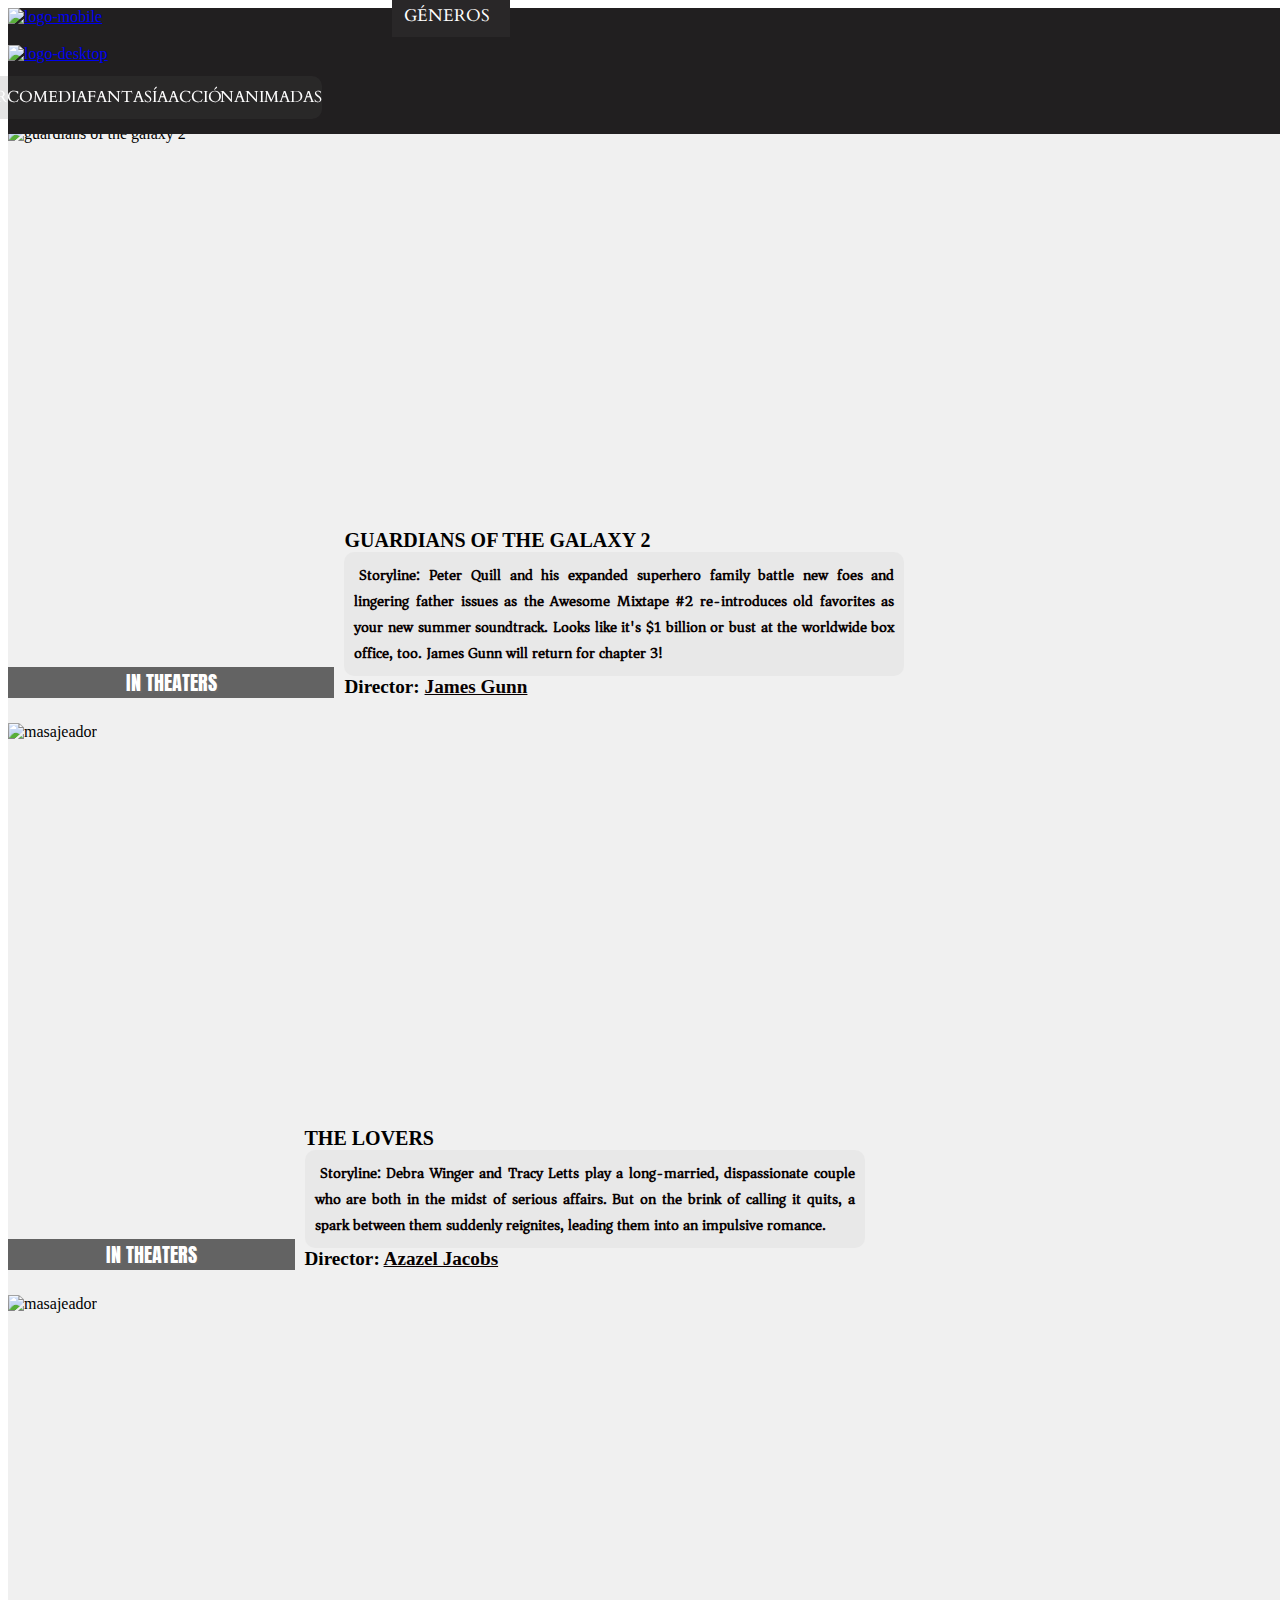
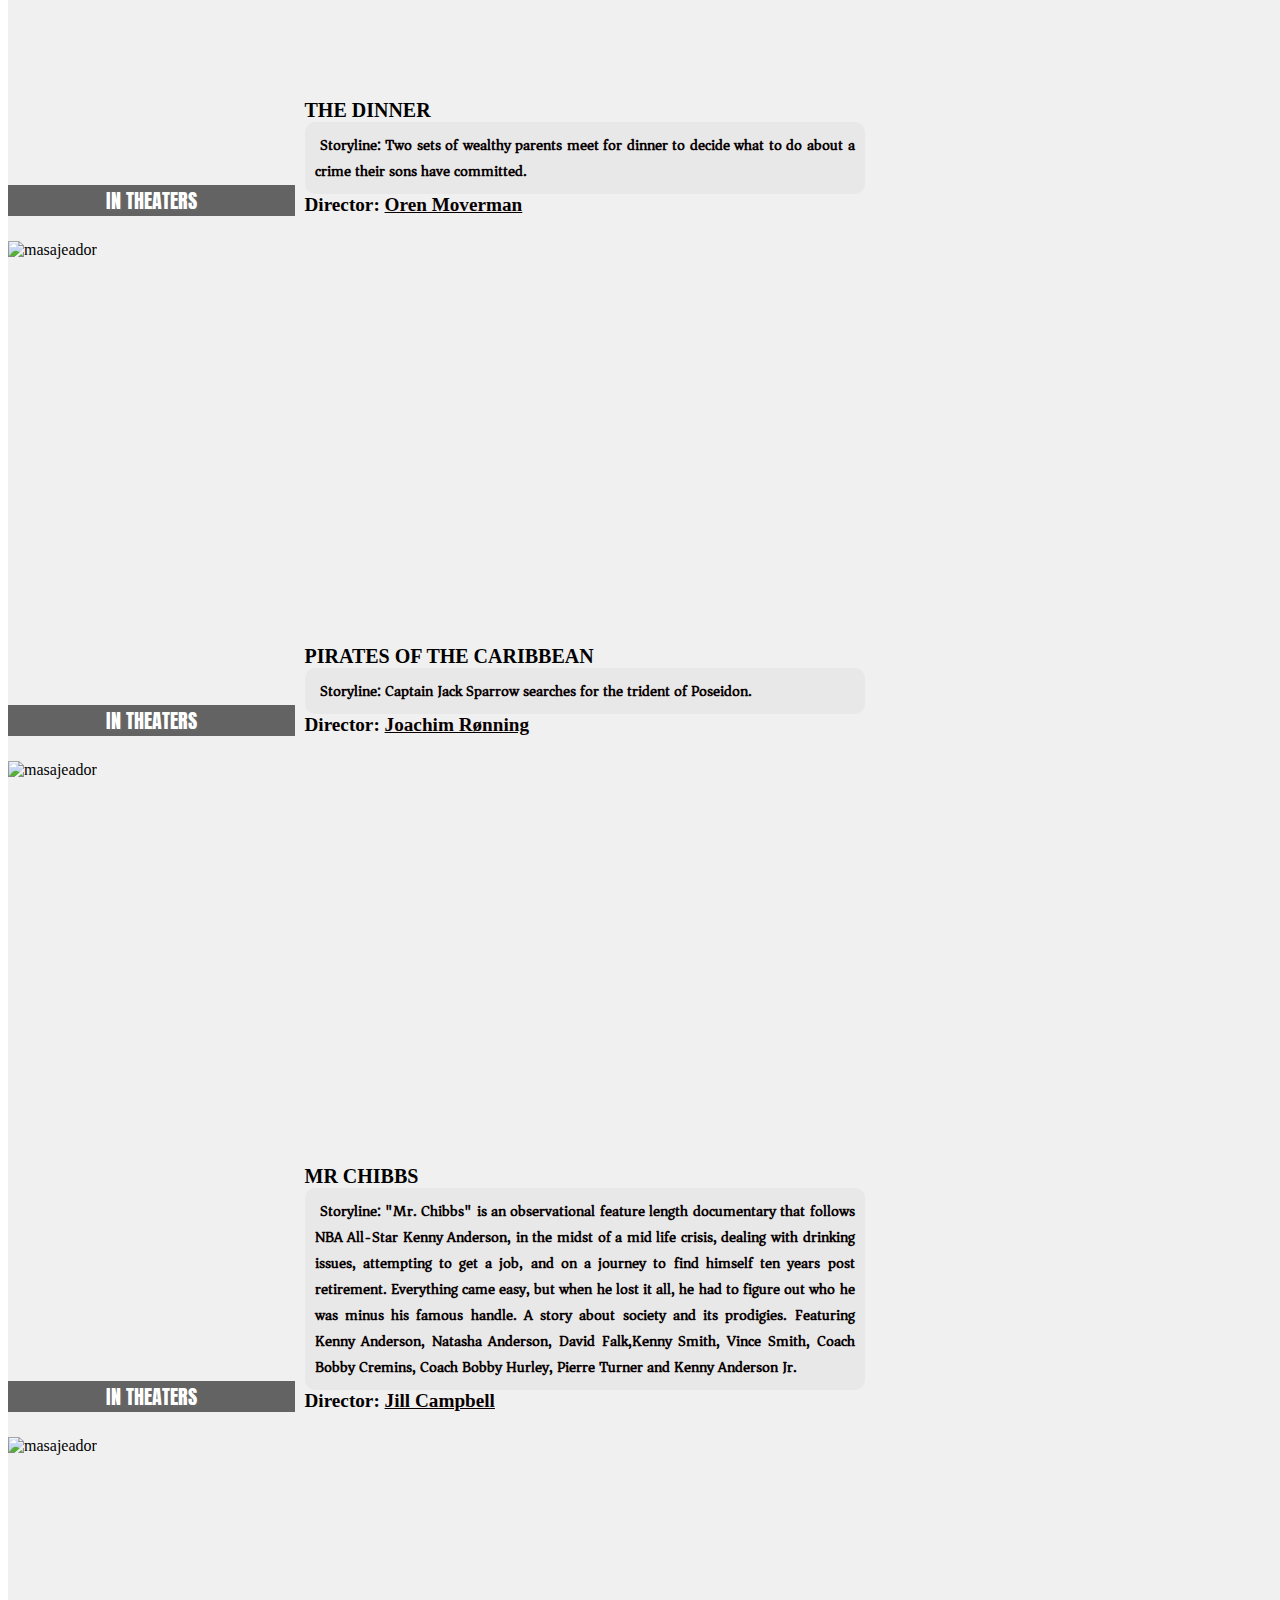
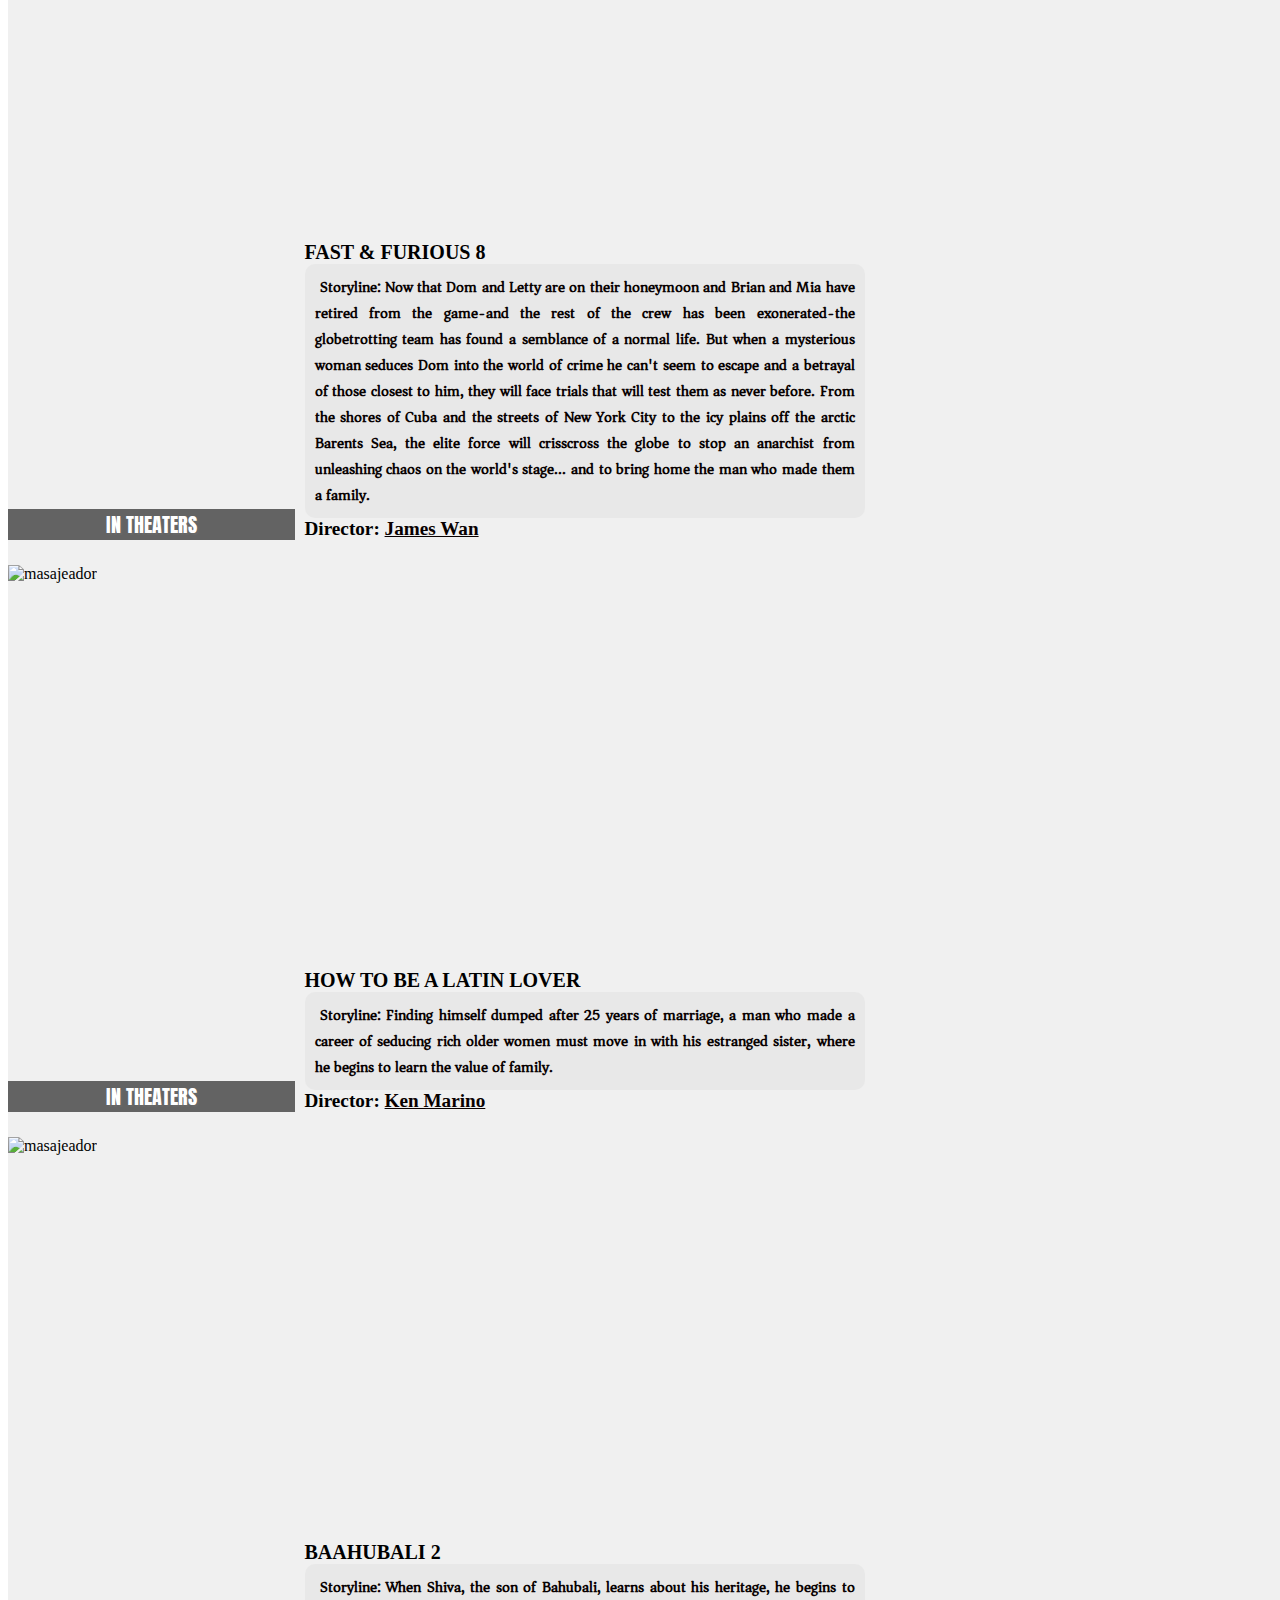
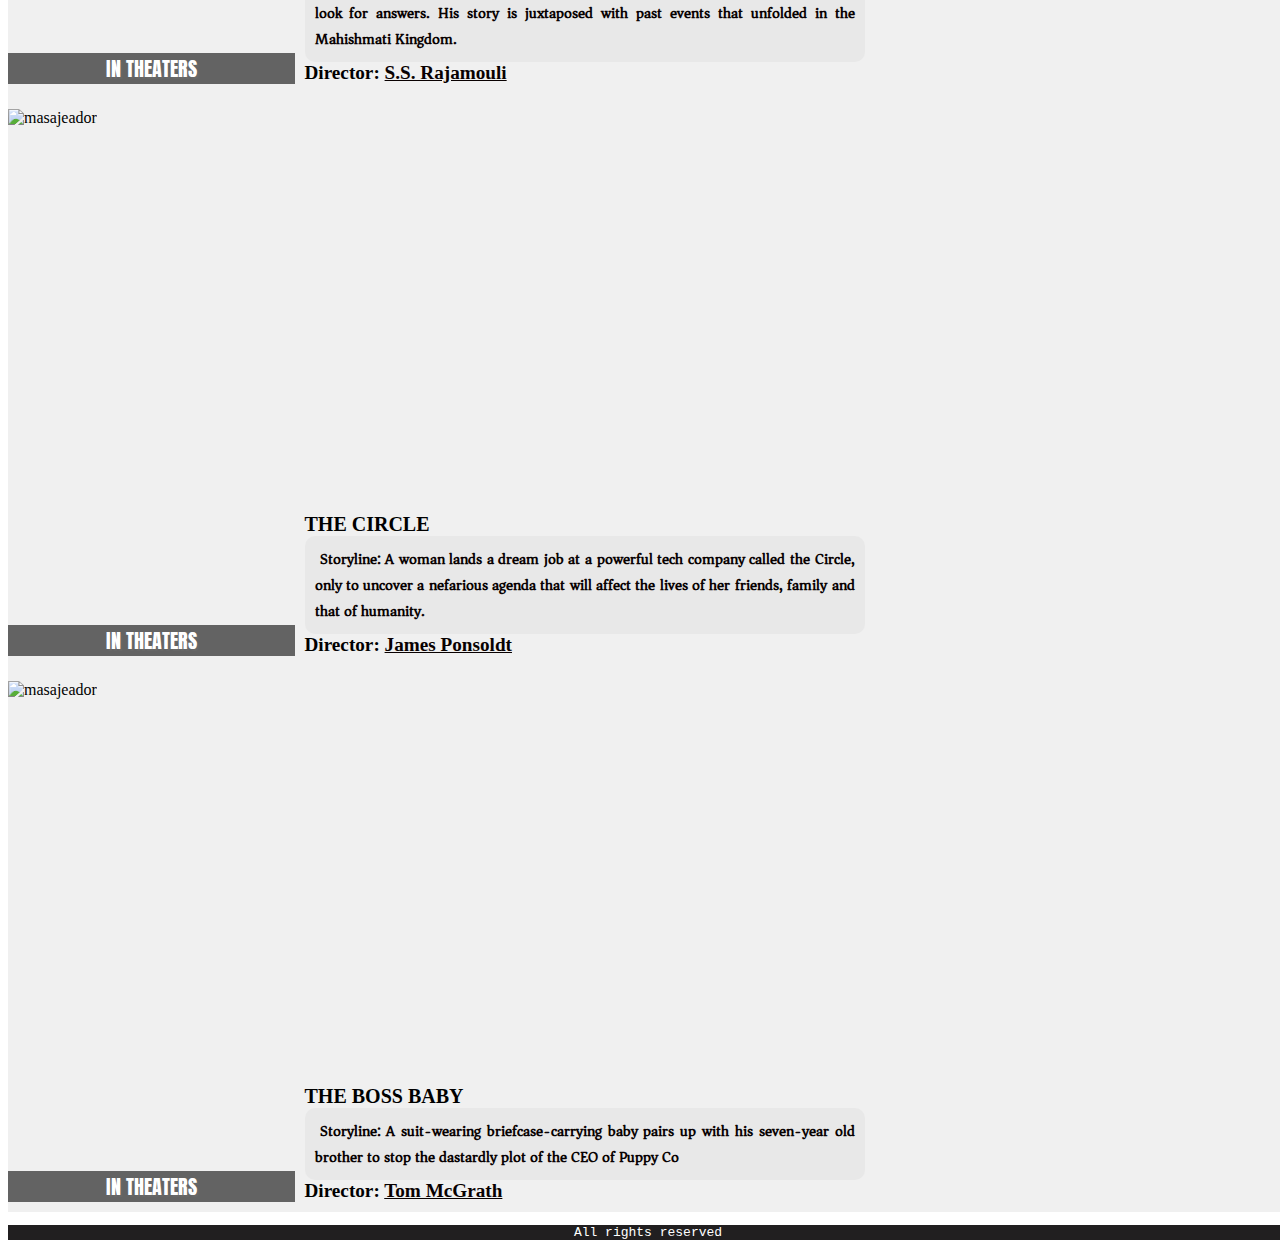
==== index.html @ 855fe330 "Console error fixed" ====
<!DOCTYPE html>
<html lang="en">
<head>
	<meta charset="UTF-8">
	<title>Premiere finder</title>
	<link rel="shortcut icon" href="images/tele.png">
	<meta name="viewport" content="width=device-width, user-scalable=no, initial-scale=1.0, maximum-scale=1.0, minimum-scale=1.0">
	<link rel="stylesheet" href="styles/main.css">
	<link rel="stylesheet" href="styles/bootstrap.css">
	
	<link href="https://fonts.googleapis.com/css?family=Lato" rel="stylesheet">
	<link href="https://fonts.googleapis.com/css?family=Anton" rel="stylesheet">
	<link href="https://fonts.googleapis.com/css?family=Faster+One|IM+Fell+DW+Pica+SC" rel="stylesheet">
	<link href="https://fonts.googleapis.com/css?family=Asar" rel="stylesheet">
	<link href="https://fonts.googleapis.com/css?family=Montserrat+Subrayada" rel="stylesheet">
	<link href="https://fonts.googleapis.com/css?family=Cardo" rel="stylesheet">
</head>
		<body>
		
			<div class="mobile-header">
				<header class="main-header col-xs-12">
					
						<div class="hidden-lg">
							<a href="index.html"><img class="logo-mobile" src="images/logo-mobile2.jpg"  alt="logo-mobile"></a>
						</div>
						<div class="container-fluid header-desktop">
							<div class="hidden-xs hidden-sm hidden-md">
								<div class="col-md-3 col-lg-3">
									<a href="index.html"><img class="logo-desktop" src="images/logo-mobile2.jpg"  alt="logo-desktop"></a>
								</div>
								<nav>
									<div class="hidden-xs menu">
										<div class="desktop-nav">
												<ul>
													<li class="terror" >
														<a href="terror.html">Terror</a>
													</li>
													<li>
														<a href="comedia.html">Comedia</a>
													</li>
													<li>
														<a href="fantasia.html">Fantasía</a>
													</li>
													<li>
														<a href="accion.html">Acción</a>
													</li>
													<li class="animadas">
														<a  href="animadas.html">Animadas</a>
													</li>	
												</ul>
											</div>
										</div>
									</nav>	
								</div>

								
						</div>
					</header>

						<div class="visible-xs visible-sm visible-md">
								<div class="row">
									<div class="col-xs-12 menu-mobile-desplegable">
										
											<ul class="nav">
												<li><a href="#">Géneros</a>
													<ul>
														<li><a href="terror.html">Terror</a></li>
														<li><a href="comedia.html">Comedia</a></li>
														<li><a href="fantasia.html">Fantasía</a></li>
														<li><a href="accion.html">Acción</a></li>
														<li><a href="animadas.html">Animadas</a></li>
													</ul>
										
										
									</div>
								</div>
							</div>
				</div>
						<!-- <div class="search">
								<form action="" method="">
										<label for="cupon">Buscar estrenos:</label>
										<input class=""  type="text" name="estrenos" placeholder="Buscar estrenos"><input class="" type="button" value="asd"> 
								</form>
						</div> -->
				




			

						
			
	





				

							
					
					<div class="wrapper">
									<div class="product-category-wrapper">
											<div class="container">
												<div class="row">
													<div class="product item col-xs-12">
						<div class="row equal">
							<div class="col-xs-5 col-sm-12 picture">
								<div class="picture-wrapper col-lg-6">
									<img class="img-responsive" src="images/guardians2.jpg" alt="guardians of the galaxy 2">
											<div class="price">
												<span class="now">In theaters</span>
											</div>
								</div>
							</div>
								<div class="col-xs-7 col-sm-12 description">
									<div class="desc-wrapper">
										<div class="hidden-xs">
											<iframe class="" width="560" height="400" src="https://www.youtube.com/embed/2cv2ueYnKjg" frameborder="0" allowfullscreen></iframe>
										</div>
										<h2>
											<a href="#" class="name">Guardians of the galaxy 2</a>
											<div class="buzz">
												<p>Storyline:
												Peter Quill and his expanded superhero family battle new foes and lingering father issues as the Awesome Mixtape #2 re-introduces old favorites as your new summer soundtrack. Looks like it's $1 billion or bust at the worldwide box office, too. James Gunn will return for chapter 3!</p>
											</div>
										</h2>
										
										<div class="info">
												<h2 class=""> Director: <a href="https://es.wikipedia.org/wiki/James_Gunn" target="_blank" class="director">James Gunn</a></h2>
										</div>
									</div>
								</div>
						</div> <!-- aca termina la primer pelicula -->
									
													</div>
												</div>
											</div>
						</div>
						
						<div id="" class="product-category-wrapper">
											<div class="container">
												<div class="row">
													<div class="product item col-xs-12">
						<div class="row equal">
							<div class="col-xs-5 col-sm-12 picture">
								<div class="picture-wrapper">
									<img class="product1" src="images/thelovers.jpg" alt="masajeador">
											<div class="price">
												<span class="now">In Theaters</span>
												
											</div>
								</div>
							</div>
								<div class="col-xs-7 col-sm-12 description">
									<div class="desc-wrapper">
									<div class="hidden-xs">
										<iframe width="560" height="400" src="https://www.youtube.com/embed/r1o-XSHgypE" frameborder="0" allowfullscreen></iframe>
									</div>
										<h2>
											<a href="#" class="name">The Lovers</a>
											<div class="buzz">
												<p>Storyline: Debra Winger and Tracy Letts play a long-married, dispassionate couple who are both in the midst of serious affairs. But on the brink of calling it quits, a spark between them suddenly reignites, leading them into an impulsive romance.</p>
											</div>
										</h2>
										<div class="info">
												
													<h2 class=""> Director: <a href="https://en.wikipedia.org/wiki/Azazel_Jacobs" target="_blank" class="director">Azazel Jacobs</a></h2>
											</div>
										</div>
									</div>
								</div>
						</div>
									
													</div>
												</div>
											</div>
						
						
						<div class="product-category-wrapper">
											<div class="container">
												<div class="row">
													<div class="product item col-xs-12">
						<div class="row equal">
							<div class="col-xs-5 col-sm-12 picture">
								<div class="picture-wrapper">
									<img class="product1" src="images/thedinner.jpg" alt="masajeador">
											<div class="price">
												<span class="now">in theaters</span>
																
											</div>
								</div>
							</div>
								<div class="col-xs-7 col-sm-12 description">
									<div class="desc-wrapper">
									<div class="hidden-xs">
										<iframe width="560" height="400" src="https://www.youtube.com/embed/4aUPksk2fjg" frameborder="0" allowfullscreen></iframe>
									</div>
										<h2>
											<a href="#" class="name">The Dinner</a>
											<div class="buzz">
												<p>Storyline: Two sets of wealthy parents meet for dinner to decide what to do about a crime their sons have committed.</p>
											</div>
										</h2>
										<div class="info">
												
													<h2 class=""> Director: <a href="https://es.wikipedia.org/wiki/Oren_Moverman" target="_blank" class="director"> Oren Moverman</a></h2>
											</div>
										</div>
								</div>
						</div>
									
													</div>
												</div>
											</div>
						</div>
											
						<div class="product-category-wrapper">
											<div class="container">
												<div class="row">
													<div class="product item col-xs-12">
						<div class="row equal">
							<div class="col-xs-5 col-sm-12 picture">
								<div class="picture-wrapper">
									<img class="product1" src="images/piratas.jpg" alt="masajeador">
											<div class="price">
												<span class="now">in theaters</span>
												
											</div>
								</div>
							</div>
								<div class="col-xs-7 col-sm-12 description">
									<div class="desc-wrapper">
									<div class="hidden-xs">
										<iframe width="560" height="400" src="https://www.youtube.com/embed/KrGyD4kHTSE" frameborder="0" allowfullscreen></iframe>
									</div>
										<h2>
											<a href="#" class="name">Pirates of the Caribbean</a>
											<div class="buzz">
												<p>Storyline: Captain Jack Sparrow searches for the trident of Poseidon.</p>
											</div>
										</h2>
										<div class="info">
												
													<h2 class=""> Director: <a href="https://es.wikipedia.org/wiki/Joachim_Rønning" target="_blank" class="director">Joachim Rønning</a></h2>
											</div>
										</div>
									</div>
								</div>
						</div>
									
													</div>
												</div>
											</div>
						
											
						<div class="product-category-wrapper">
											<div class="container">
												<div class="row">
													<div class="product item col-xs-12">
						<div class="row equal">
							<div class="col-xs-5 col-sm-12 picture">
								<div class="picture-wrapper">
									<img class="product1" src="images/mrchibbs.jpg" alt="masajeador">
											<div class="price">
												<span class="now">in theaters</span>
												
											</div>
								</div>
							</div>
								<div class="col-xs-7 col-sm-12 description">
									<div class="desc-wrapper">
									<div class="hidden-xs">
										<iframe width="560" height="400" src="https://www.youtube.com/embed/r912r9rCdT8" frameborder="0" allowfullscreen></iframe>
									</div>
										<h2>
											<a href="#" class="name">Mr Chibbs</a>
											<div class="buzz">
												<p>Storyline: "Mr. Chibbs" is an observational feature length documentary that follows NBA All-Star Kenny Anderson, in the midst of a mid life crisis, dealing with drinking issues, attempting to get a job, and on a journey to find himself ten years post retirement. Everything came easy, but when he lost it all, he had to figure out who he was minus his famous handle. A story about society and its prodigies. Featuring Kenny Anderson, Natasha Anderson, David Falk,Kenny Smith, Vince Smith, Coach Bobby Cremins, Coach Bobby Hurley, Pierre Turner and Kenny Anderson Jr.</p>
											</div>
										</h2>
										<div class="info">
												
													<h2 class=""> Director: <a href="https://es.wikipedia.org/wiki/Jill_Campbell" target="_blank" class="director">Jill Campbell</a></h2>
											</div>
										</div>
								</div>
						</div>
									
													</div>
												</div>
											</div>
						</div>
											
						<div class="product-category-wrapper">
											<div class="container">
												<div class="row">
													<div class="product item col-xs-12">
						<div class="row equal">
							<div class="col-xs-5 col-sm-12 picture">
								<div class="picture-wrapper">
									<img class="product1" src="images/fastfurious.jpg" alt="masajeador">
											<div class="price">
												<span class="now">in theaters</span>
												
											</div>
								</div>
							</div>
								<div class="col-xs-7 col-sm-12 description">
									<div class="desc-wrapper">
									<div class="hidden-xs">
										<iframe width="560" height="400" src="https://www.youtube.com/embed/5XBmsl7wbIQ" frameborder="0" allowfullscreen></iframe>
									</div>
										<h2>
											<a href="#" class="name">Fast & Furious 8</a>
											<div class="buzz">
												<p>Storyline: Now that Dom and Letty are on their honeymoon and Brian and Mia have retired from the game-and the rest of the crew has been exonerated-the globetrotting team has found a semblance of a normal life. But when a mysterious woman seduces Dom into the world of crime he can't seem to escape and a betrayal of those closest to him, they will face trials that will test them as never before. From the shores of Cuba and the streets of New York City to the icy plains off the arctic Barents Sea, the elite force will crisscross the globe to stop an anarchist from unleashing chaos on the world's stage... and to bring home the man who made them a family.</p>
											</div>
										</h2>
										<div class="info">
												
													<h2 class=""> Director: <a href="https://es.wikipedia.org/wiki/James_Wan" target="_blank" class="director">James Wan</a></h2>
											</div>
										</div>
								</div>
						</div>
									
													</div>
												</div>
											</div>
						</div>
											
						<div class="product-category-wrapper">
											<div class="container">
												<div class="row">
													<div class="product item col-xs-12">
						<div class="row equal">
							<div class="col-xs-5 col-sm-12 picture">
								<div class="picture-wrapper">
									<img class="product1" src="images/latinlover.jpg" alt="masajeador">
											<div class="price">
												<span class="now">in theaters</span>
												
											</div>
								</div>
							</div>
								<div class="col-xs-7 col-sm-12 description">
									<div class="desc-wrapper">
									<div class="hidden-xs">
										<iframe width="560" height="400" src="https://www.youtube.com/embed/Tir_yK1kROg" frameborder="0" allowfullscreen></iframe>
									</div>
										<h2>
											<a href="#" class="name">How to be a Latin Lover</a>
											<div class="buzz">
												<p>Storyline: Finding himself dumped after 25 years of marriage, a man who made a career of seducing rich older women must move in with his estranged sister, where he begins to learn the value of family.</p>
											</div>
										</h2>
										<div class="info">
												
													<h2 class=""> Director: <a href="https://es.wikipedia.org/wiki/Ken_Marino" target="_blank" class="director">Ken Marino</a></h2>
											</div>
										</div>
								</div>
						</div>
									
													</div>
												</div>
											</div>
						</div>
											
						<div class="product-category-wrapper">
											<div class="container">
												<div class="row">
													<div class="product item col-xs-12">
						<div class="row equal">
							<div class="col-xs-5 col-sm-12 picture">
								<div class="picture-wrapper">
									<img class="product1" src="images/Baahubali2.jpg" alt="masajeador">
											<div class="price">
												<span class="now">in theaters</span>
												
											</div>
								</div>
							</div>
								<div class="col-xs-7 col-sm-12 description">
									<div class="desc-wrapper">
									<div class="hidden-xs">
										<iframe width="560" height="400" src="https://www.youtube.com/embed/94BzBOpv42g" frameborder="0" allowfullscreen></iframe>
									</div>
										<h2>
											<a href="#" class="name">Baahubali 2</a>
											<div class="buzz">
												<p> Storyline: When Shiva, the son of Bahubali, learns about his heritage, he begins to look for answers. His story is juxtaposed with past events that unfolded in the Mahishmati Kingdom.</p>
											</div>
										</h2>
										<div class="info">
												
													<h2 class=""> Director: <a href="https://es.wikipedia.org/wiki/S.S._Rajamouli" target="_blank" class="director">S.S. Rajamouli</a></h2>
											</div>
										</div>
								</div>
						</div>
									
													</div>
												</div>
											</div>
						</div>
											
						<div id="thecircle" class="product-category-wrapper">
											<div class="container">
												<div class="row">
													<div class="product item col-xs-12">
						<div class="row equal">
							<div class="col-xs-5 col-sm-12 picture">
								<div class="picture-wrapper">
									<img class="product1" src="images/circle.jpg" alt="masajeador">
											<div class="price">
												<span class="now">in theaters</span>
												
											</div>
								</div>
							</div>
								<div class="col-xs-7 col-sm-12 description">
									<div class="desc-wrapper">
									<div class="hidden-xs">
										<iframe width="560" height="400" src="https://www.youtube.com/embed/QCOXARv6J9k" frameborder="0" allowfullscreen></iframe>
									</div>
										<h2>
											<a href="#" class="name">The Circle</a>
											<div class="buzz">
												<p>Storyline: A woman lands a dream job at a powerful tech company called the Circle, only to uncover a nefarious agenda that will affect the lives of her friends, family and that of humanity.</p>
											</div>
										</h2>
										<div class="info">
												
													<h2 class=""> Director: <a href="https://es.wikipedia.org/wiki/James_Ponsoldt" target="_blank" class="director">James Ponsoldt</a></h2>
											</div>
										</div>
								</div>
						</div>
									
													</div>
												</div>
											</div>
						</div>
											
						<div class="product-category-wrapper">
											<div class="container">
												<div class="row">
													<div class="product item col-xs-12">
						<div class="row equal">
							<div class="col-xs-5 col-sm-12 picture">
								<div class="picture-wrapper">
									<img class="product1" src="images/bornleader.jpg" alt="masajeador">
											<div class="price">
												<span class="now">in theaters</span>
												
											</div>
								</div>
							</div>
								<div class="col-xs-7 col-sm-12 description">
									<div class="desc-wrapper">
									<div class="hidden-xs">
										<iframe width="560" height="400" src="https://www.youtube.com/embed/k397HRbTtWI" frameborder="0" allowfullscreen></iframe>
									</div>
										<h2>
											<a href="#" class="name">The Boss Baby</a>
											<div class="buzz">
												<p> Storyline: A suit-wearing briefcase-carrying baby pairs up with his seven-year old brother to stop the dastardly plot of the CEO of Puppy Co</p>
											</div>
										</h2>
										<div class="info">
												
													<h2 class=""> Director: <a href="https://es.wikipedia.org/wiki/Tom_McGrath" target="_blank" class="director">Tom McGrath</a></h2>
											</div>
										</div>
								</div>
						</div>
									
													</div>
												</div>
											</div>
					</div>
					</div>
					<footer class="col-sm-12 col-xs-12 col-md-12 col-lg-12">
							
								<div class="container-fluid text-center">
									<p>All rights reserved</p>
								</div>
							
					</footer>			


			
			
		</body>
</html>
---- styles/main.css ----
body{
	width: 100%;
	position: relative;
}

.mobile-header{
	background-color: #FFFFFF;
	  position: fixed;
    width: 100%;
    z-index: 10;
    height: 20%;
}


.search input[type="text"]{
	border-radius: 5px 0px 0px 5px;
	border: 1px solid #DDDDDD;
	padding: 5px;
	width: 86%;
	
}

.search label{
	display: none;
}

.search input[type="button"]{
	width: 35px;
	height: 32px;
	text-indent: 99999999px;
	overflow: hidden;
	background: #0D7EB8;
	background-position: center -58px;
	background-image: url([data-uri]);	background-repeat: no-repeat;
	border:0px;
	border-radius: 0px 5px 5px 0px;
}


header{
	padding-left: 33px;
	background: #211f20;
	padding-bottom: 12px;

}

footer h3{
	margin: 0;

}

footer{
	width: 100%;
	background-color: #211f20;
	text-align: center;
	color: #fff;
	font-family: monospace;

}
.wrapper{
	padding-top:34%;
}
.product-category-wrapper{
	display: block;
	
}
.logo-mobile{
	width: 50%;
}



.picture .picture-wrapper{
	position: relative;
	width: 100%;
	height: 100%;
	padding: 0;
}
.price{
	position: absolute;
	width: 100%;
	bottom: 0;
	text-align:center;
	background: rgba(33, 33, 33, 0.68);
	color: #fff;
	font-size: 20px;
	font-family: 'Anton', sans-serif;
	text-transform: uppercase;
	text-shadow: 2px 2px #676767;
	}


.equal .picture{
	width: 50%;
	padding: 0px;
}
.picture-wrapper img{
	width: 100%;
	height: 100%;
}

.equal{
	display: flex;
	flex-direction: row;
	margin: 0px;
	padding: 0px;
	margin-top: 15px;
	padding-top: 0px;
}

.description{
	color: black;
	width: 50%;
	font-size: 0.8em;
	background: #fff;	
	
}

.equal .description{
	padding-left: 10px;
}


.buzz{
	height: 150px;
	overflow: scroll;
}
a.name{
	text-decoration: none;
	font-family: 'IM Fell DW Pica SC', serif;
	border: 0px;
	font-size: 20px;
	text-transform: uppercase;
	color: black;
}

.buzz p {
	font-size: 15px;
	color: #665E5E;
	margin: 0px;
	font-family: 'Lato', sans-serif;
	background: rgba(210, 210, 210, 0.28);
	
}

h2{
	border: 0px;
	margin: auto;
}





h3{
	text-align: center;
	background-color: 
}


ul{
	position: relative;
    width: 100%;
    right: 0px;
    top: -14px;
    padding: 0;
    margin: 0;
}


			.nav li{
				list-style: none;
			}
			
			.nav li a {
				background-color:#292728;
				color:#fff;
				text-decoration:none;
				padding:10px 12px;
				display:block;
				
			    font-size: 17px;
			    box-sizing: border-box;
			    font-family: 'Cardo', serif;
			    text-transform: uppercase;
			    text-align: center;
			    padding-right: 20px;
			}
			
			.nav li a:hover{
				background-color:#434343;
			}
			
			.nav li ul {
				display:none;
				position:absolute;
				min-width:140px;
			}
			
			.nav li:hover > ul {
				display:block;
				top: initial;

			}
			
			.nav li ul li a {
				position:relative;
				text-align: center;
				border-bottom: 1px solid #949494; 
				background-color: rgba(33, 31, 32, 0.93);
			}
			
			

@media screen and (min-width: 1200px) {
	
	.main-header{
		padding: 0;
		height: 40%;
	}
	


	.mobile-header{
	background-color: #211f20;
	   position: fixed;
	   display: flex;
	   height: 14%;
}

	.product-category-wrapper{
	padding-bottom: 10px;	
}

	.logo-desktop{
		width: 40%;
		margin:0px!important;
		padding-top: 5%;

	}
	
	.search input[type="text"]{
	border-radius: 5px 0px 0px 5px;
	border: 1px solid #DDDDDD;
	padding: 5px;
	width: 30%;
	left:15px;
	
}

	.search input[type="button"]{
		background-color: rgba(116, 140, 127, 0.83);
		color: #090202;
	}

	.buzz{
		overflow:visible;
		width: 560px;
		height: 30%;
	}

	.equal .description{
		display: flex;
		background-color: #f0f0f0;
		width:55%;
		
	}

	.desc-wrapper h2{
		margin: 0;
	}
	.wrapper{
		padding-top: 8%;
		margin-left: 0px;
		background-color: #f0f0f0;
	}
	.search{
		position: relative;
		top: -30px;
		left: 100px;
		width: 85%;
		margin: auto;
	}

	.buzz p {
	font-size: 15px;
	color: #090202;
	margin: 0px;
	font-family: 'Asar', serif;
	background: #e8e8e8;
	border-radius:10px;
	text-align: justify;
	text-indent: 5px;
	padding: 10px;
	
	
}

h2 .director{
	color: #090101;
	bottom: 0px;
}

.menu{
	background-color: #211f20;
}

ul{
	display: flex;
	width: 100%;


}

.row{
	width: 100%;
	display: flex;
}

.menu ul li{
    position: relative;
    font-family: 'Cardo', serif;
    font-size: 16px;
    text-align: center;
    flex-grow: 1;
    background-color: rgba(84, 84, 84, 0.16);
    list-style: none;
    text-transform: uppercase;
}

.desktop-nav{
	display: flex;
	top: 15px;
	right: 70px ;
    position: relative;
    padding-top: 3%;

    

}



.menu ul li:hover{
    text-decoration: none;
    line-height: 39px;
    background: #D2D2D2;
    
}


.menu ul li a {
    height: 43px;
    line-height: 43px;
    color: #fff;
    display: block;
    text-decoration: none;
    
	
}

.desktop-nav ul{
	display: flex;
	width: 80%;
	padding: 0;
	margin: 0;

}

.menu ul li a:hover {
  color: #000000;
 
}


a.active{
	background-color: #A3A3A3;
	
	color: #000000;
}

.menu ul li.terror{
 border-top-left-radius: 10px;
 border-bottom-left-radius: 10px;
}

.menu ul li.animadas{

 border-top-right-radius: 10px;
 border-bottom-right-radius: 10px;
}

}

@media screen and (min-width: 1400px)

{
	.mobile-header{
		height: 13%;
	}

	.wrapper{
		padding-top: 100px;
	}

	.desktop-nav{
		padding-top: 2%;
	}
}

@media screen and (min-width: 1600px){
	
	.logo-desktop{
			position:relative;
			top: -5px; 
	}	

	.mobile-header{
		height: 15%;
	}

	.wrapper{
		padding-top: 7%;
	}

	.desktop-nav{
		padding-top: 2.5%;
	}
	
}

@media screen and (min-width: 1940px){
			.mobile-header{
				height: 17%;
			}
}


@media screen and (min-width: 2200px){
	.mobile-header{
		height: 20%;
	}
}
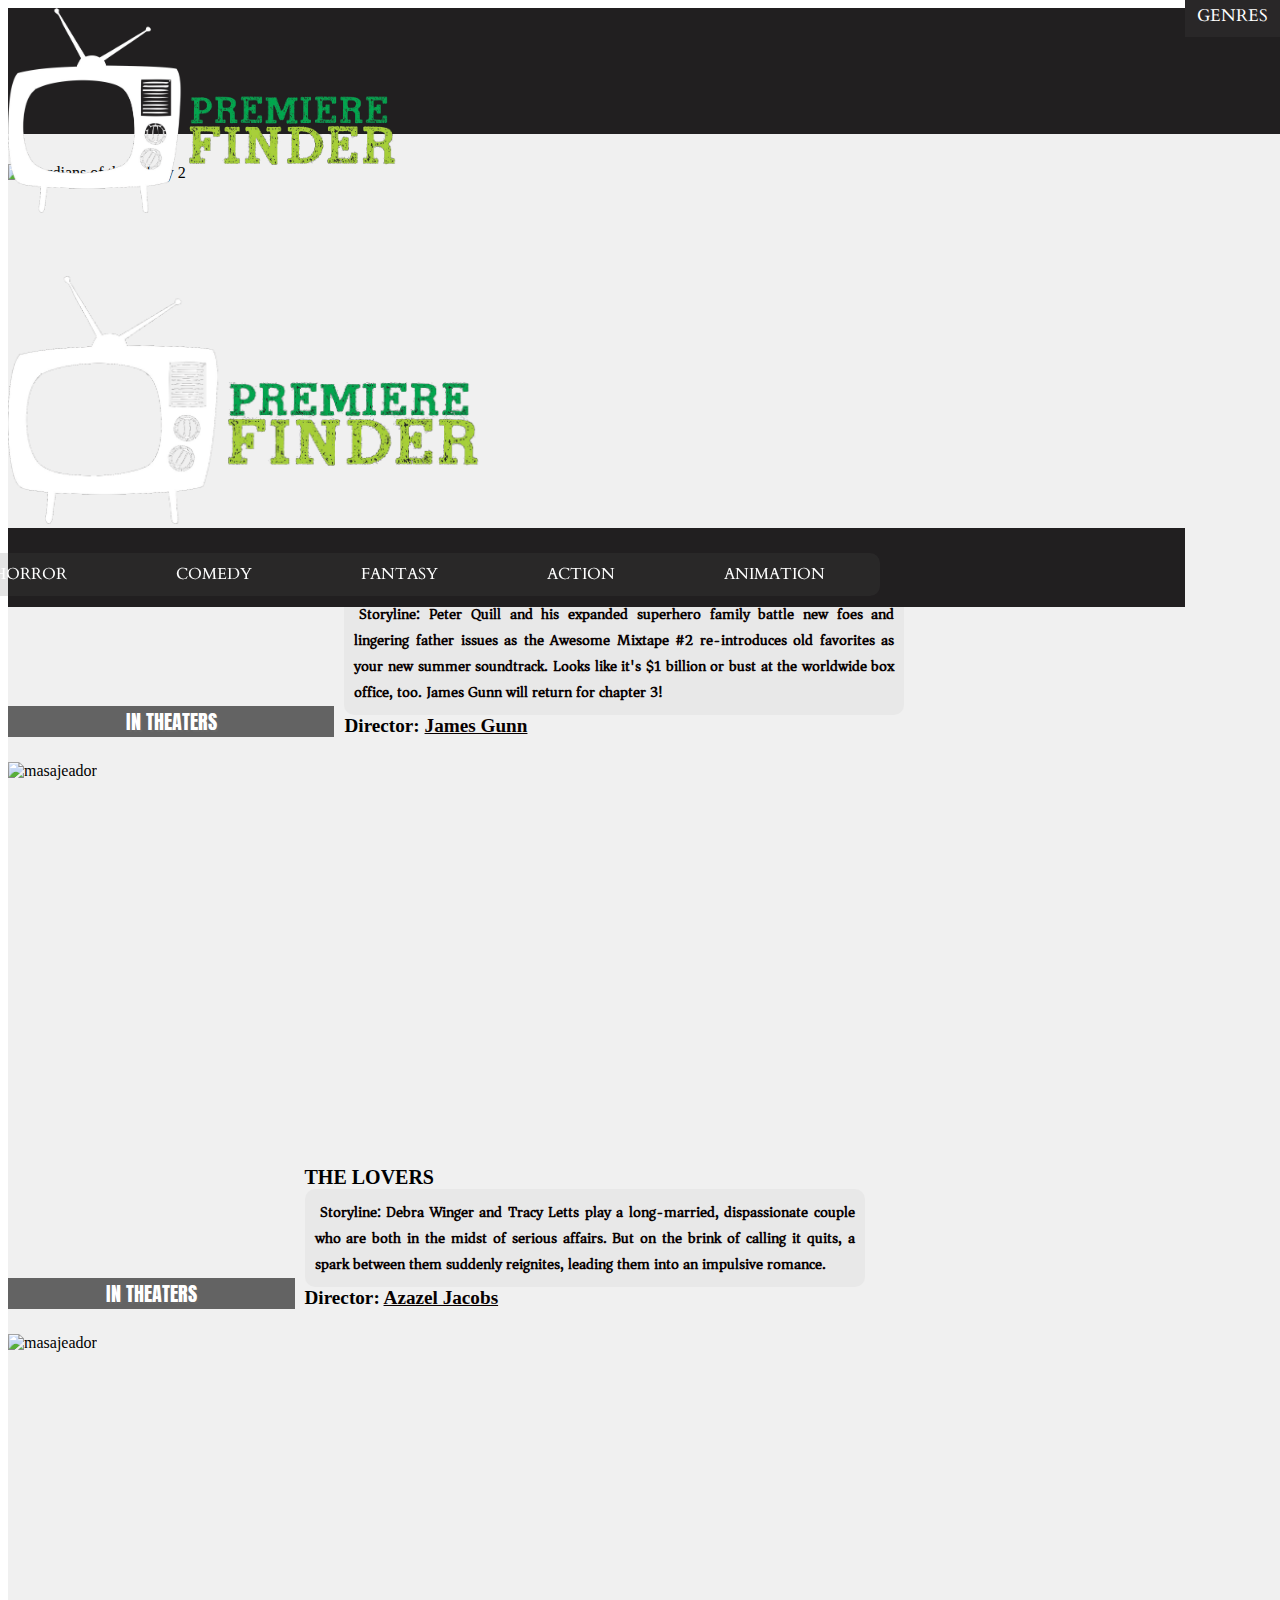
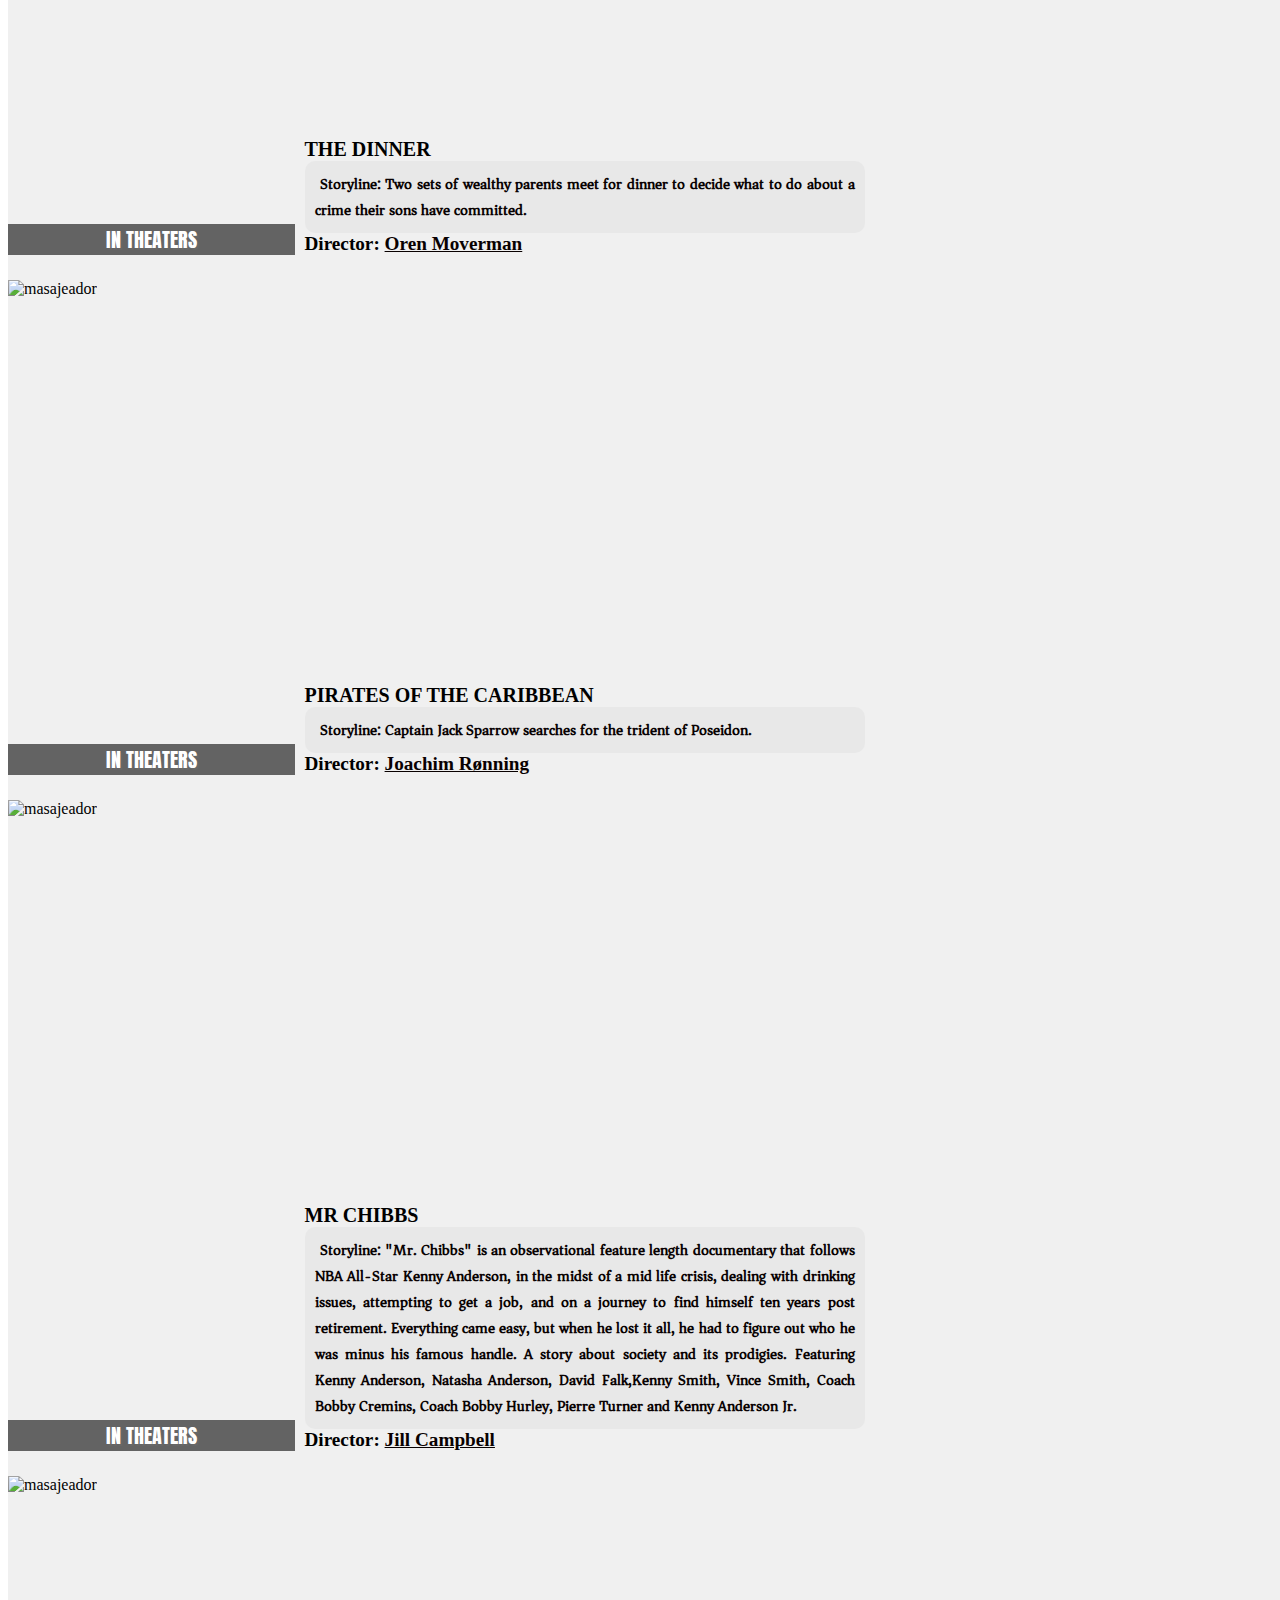
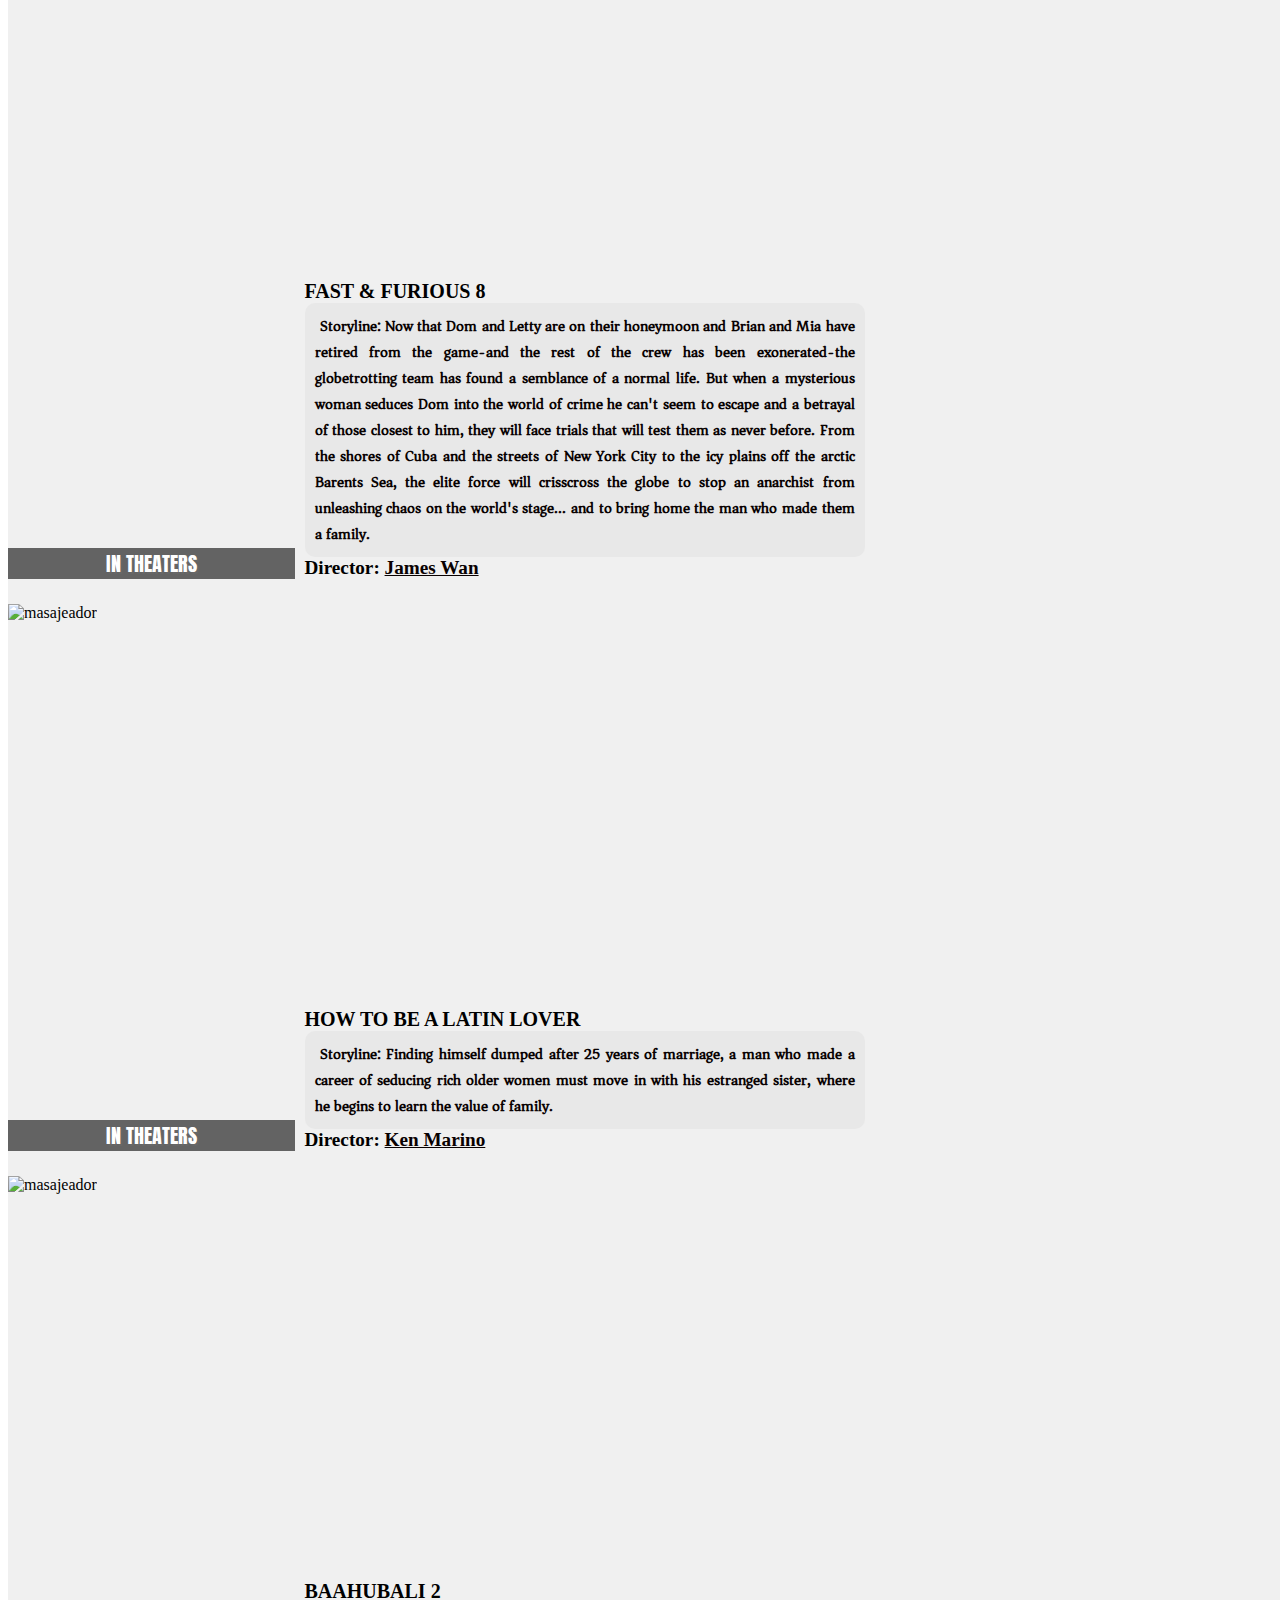
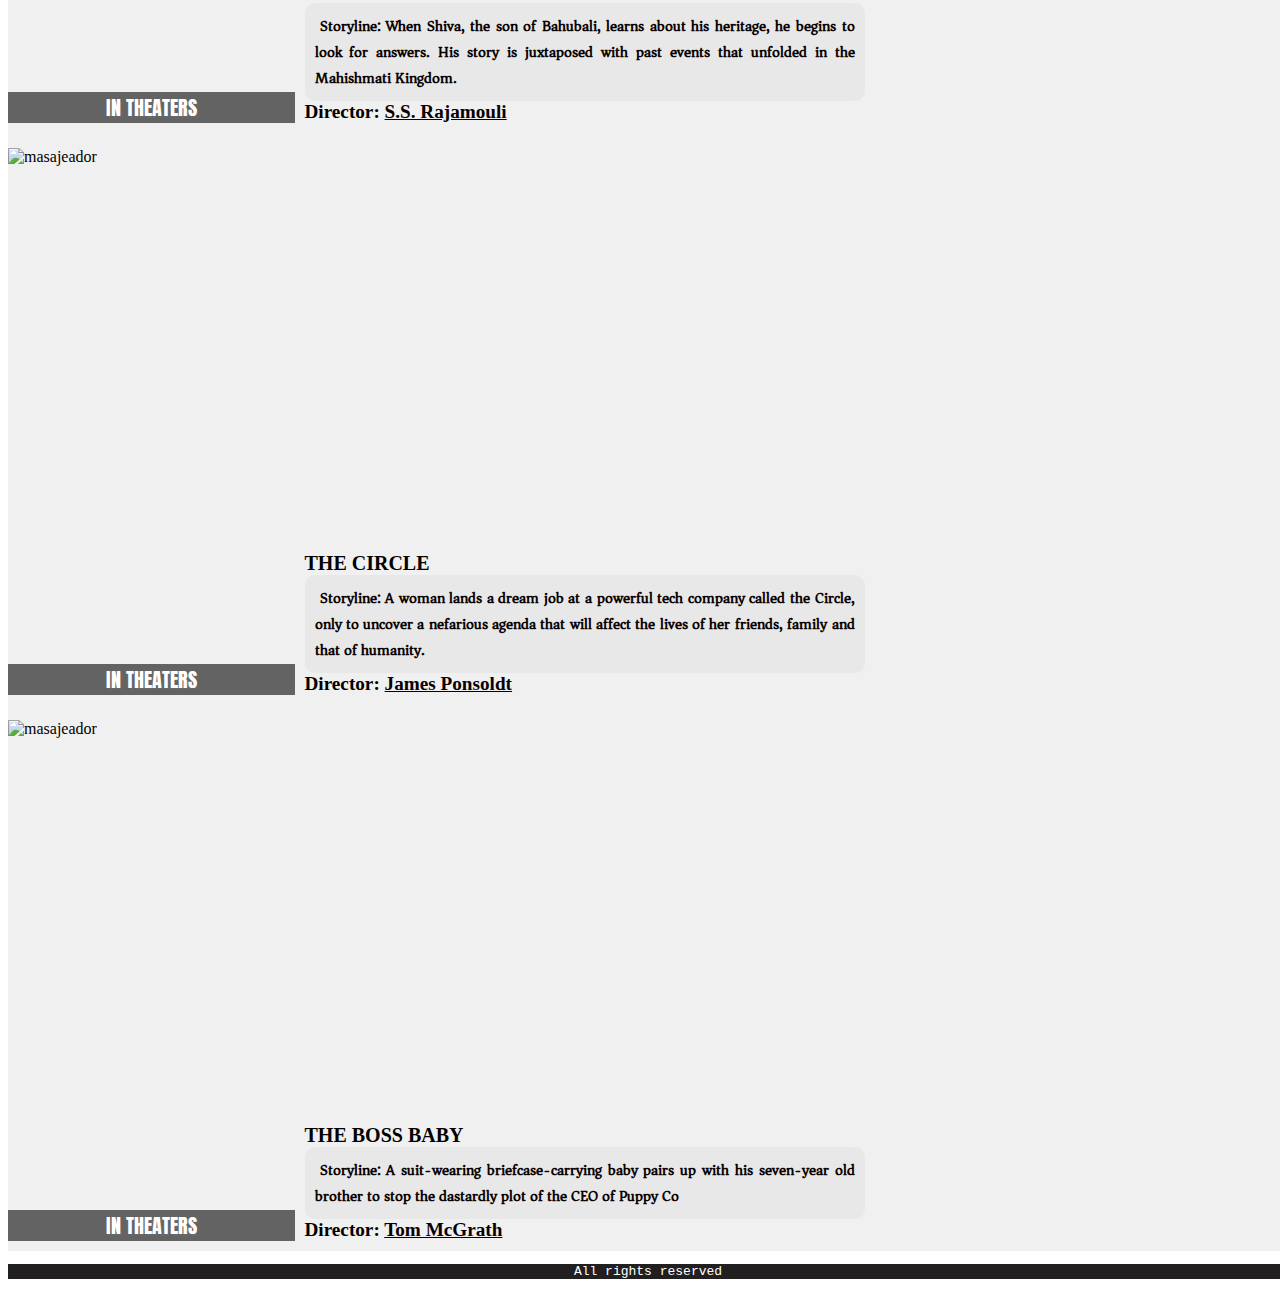
==== commit 3a8ee5ac: "fix logo, fix favicon" ====
--- a/index.html
+++ b/index.html
@@ -3,11 +3,10 @@
 <head>
 	<meta charset="UTF-8">
 	<title>Premiere finder</title>
-	<link rel="shortcut icon" href="images/tele.png">
+	<link rel="shortcut icon" href="images/tele2.png">
 	<meta name="viewport" content="width=device-width, user-scalable=no, initial-scale=1.0, maximum-scale=1.0, minimum-scale=1.0">
 	<link rel="stylesheet" href="styles/main.css">
 	<link rel="stylesheet" href="styles/bootstrap.css">
-	
 	<link href="https://fonts.googleapis.com/css?family=Lato" rel="stylesheet">
 	<link href="https://fonts.googleapis.com/css?family=Anton" rel="stylesheet">
 	<link href="https://fonts.googleapis.com/css?family=Faster+One|IM+Fell+DW+Pica+SC" rel="stylesheet">
@@ -15,485 +14,425 @@
 	<link href="https://fonts.googleapis.com/css?family=Montserrat+Subrayada" rel="stylesheet">
 	<link href="https://fonts.googleapis.com/css?family=Cardo" rel="stylesheet">
 </head>
-		<body>
-		
-			<div class="mobile-header">
-				<header class="main-header col-xs-12">
-					
-						<div class="hidden-lg">
-							<a href="index.html"><img class="logo-mobile" src="images/logo-mobile2.jpg"  alt="logo-mobile"></a>
-						</div>
-						<div class="container-fluid header-desktop">
-							<div class="hidden-xs hidden-sm hidden-md">
-								<div class="col-md-3 col-lg-3">
-									<a href="index.html"><img class="logo-desktop" src="images/logo-mobile2.jpg"  alt="logo-desktop"></a>
-								</div>
-								<nav>
-									<div class="hidden-xs menu">
-										<div class="desktop-nav">
-												<ul>
-													<li class="terror" >
-														<a href="terror.html">Terror</a>
-													</li>
-													<li>
-														<a href="comedia.html">Comedia</a>
-													</li>
-													<li>
-														<a href="fantasia.html">Fantasía</a>
-													</li>
-													<li>
-														<a href="accion.html">Acción</a>
-													</li>
-													<li class="animadas">
-														<a  href="animadas.html">Animadas</a>
-													</li>	
-												</ul>
-											</div>
-										</div>
-									</nav>	
-								</div>
-
-								
-						</div>
-					</header>
-
-						<div class="visible-xs visible-sm visible-md">
-								<div class="row">
-									<div class="col-xs-12 menu-mobile-desplegable">
-										
-											<ul class="nav">
-												<li><a href="#">Géneros</a>
-													<ul>
-														<li><a href="terror.html">Terror</a></li>
-														<li><a href="comedia.html">Comedia</a></li>
-														<li><a href="fantasia.html">Fantasía</a></li>
-														<li><a href="accion.html">Acción</a></li>
-														<li><a href="animadas.html">Animadas</a></li>
-													</ul>
-										
-										
-									</div>
-								</div>
-							</div>
-				</div>
+	<body>
+		<div class="mobile-header">
+			<header class="main-header col-xs-12">
+				<div class="hidden-lg">
+					<a href="index.html"><img class="logo-mobile" src="images/logo-mobile3.png"  alt="logo-mobile"></a>
+				</div>
+					<div class="container-fluid header-desktop">
+						<div class="hidden-xs hidden-sm hidden-md">
+							<div class="col-md-3 col-lg-3">
+								<a href="index.html"><img class="logo-desktop" src="images/logo-mobile3.png"  alt="logo-desktop"></a>
+							</div>
+							<nav>
+								<div class="hidden-xs menu">
+									<div class="desktop-nav">
+										<ul>
+											<li class="terror" >
+												<a href="terror.html">Horror</a>
+											</li>
+											<li>
+												<a href="comedia.html">Comedy</a>
+											</li>
+											<li>
+												<a href="fantasia.html">Fantasy</a>
+											</li>
+											<li>
+												<a href="accion.html">Action</a>
+											</li>
+											<li class="animadas">
+												<a  href="animadas.html">Animation</a>
+											</li>	
+										</ul>
+									</div>
+								</div>
+							</nav>	
+						</div>	
+					</div>
+				</header>
+				<div class="visible-xs visible-sm visible-md">
+					<div class="row">
+						<div class="col-xs-12 menu-mobile-desplegable">
+							<ul class="nav">
+								<li><a href="#">Genres</a>
+									<ul>
+										<li><a href="terror.html">Horror</a></li>
+										<li><a href="comedia.html">Comedy</a></li>
+										<li><a href="fantasia.html">Fantasy</a></li>
+										<li><a href="accion.html">Action</a></li>
+										<li><a href="animadas.html">Animation</a></li>
+									</ul>
+								</li>
+							</ul>											
+						</div>
+					</div>
+				</div>
+			</div>
 						<!-- <div class="search">
 								<form action="" method="">
 										<label for="cupon">Buscar estrenos:</label>
 										<input class=""  type="text" name="estrenos" placeholder="Buscar estrenos"><input class="" type="button" value="asd"> 
 								</form>
 						</div> -->
-				
-
-
-
-
-			
-
+<div class="wrapper">
+	<div class="product-category-wrapper">
+		<div class="container">
+			<div class="row">
+				<div class="product item">
+					<div class="row equal">
+						<div class="col-xs-5 col-sm-12 picture">
+							<div class="picture-wrapper col-lg-6">
+								<img class="img-responsive" src="images/guardians2.jpg" alt="guardians of the galaxy 2">
+								<div class="price">
+									<span class="now">In theaters</span>
+								</div>
+							</div>
+						</div>
+						<div class="col-xs-7  description">
+							<div class="desc-wrapper">
+								<div class="hidden-xs">
+									<iframe class="yt" width="560" height="400" src="https://www.youtube.com/embed/2cv2ueYnKjg" frameborder="0" allowfullscreen></iframe>
+								</div>
+								<h2>
+									<a href="#" class="name">Guardians of the galaxy 2</a>
+									<div class="buzz">
+										<p>Storyline:
+										Peter Quill and his expanded superhero family battle new foes and lingering father issues as the Awesome Mixtape #2 re-introduces old favorites as your new summer soundtrack. Looks like it's $1 billion or bust at the worldwide box office, too. James Gunn will return for chapter 3!</p>
+									</div>
+								</h2>
+								<div class="info">
+									<h2 class=""> Director: <a href="https://es.wikipedia.org/wiki/James_Gunn" target="_blank" class="director">James Gunn</a></h2>
+								</div>
+							</div>
+						</div>
+					</div> <!-- aca termina la primer pelicula -->			
+				</div>
+			</div>
+		</div>
+	</div>
 						
-			
-	
-
-
-
-
-
-				
-
-							
-					
-					<div class="wrapper">
-									<div class="product-category-wrapper">
-											<div class="container">
-												<div class="row">
-													<div class="product item col-xs-12">
-						<div class="row equal">
-							<div class="col-xs-5 col-sm-12 picture">
-								<div class="picture-wrapper col-lg-6">
-									<img class="img-responsive" src="images/guardians2.jpg" alt="guardians of the galaxy 2">
-											<div class="price">
-												<span class="now">In theaters</span>
-											</div>
-								</div>
-							</div>
-								<div class="col-xs-7 col-sm-12 description">
-									<div class="desc-wrapper">
-										<div class="hidden-xs">
-											<iframe class="" width="560" height="400" src="https://www.youtube.com/embed/2cv2ueYnKjg" frameborder="0" allowfullscreen></iframe>
-										</div>
-										<h2>
-											<a href="#" class="name">Guardians of the galaxy 2</a>
-											<div class="buzz">
-												<p>Storyline:
-												Peter Quill and his expanded superhero family battle new foes and lingering father issues as the Awesome Mixtape #2 re-introduces old favorites as your new summer soundtrack. Looks like it's $1 billion or bust at the worldwide box office, too. James Gunn will return for chapter 3!</p>
-											</div>
-										</h2>
-										
-										<div class="info">
-												<h2 class=""> Director: <a href="https://es.wikipedia.org/wiki/James_Gunn" target="_blank" class="director">James Gunn</a></h2>
-										</div>
-									</div>
-								</div>
-						</div> <!-- aca termina la primer pelicula -->
-									
-													</div>
-												</div>
-											</div>
-						</div>
-						
-						<div id="" class="product-category-wrapper">
-											<div class="container">
-												<div class="row">
-													<div class="product item col-xs-12">
-						<div class="row equal">
-							<div class="col-xs-5 col-sm-12 picture">
-								<div class="picture-wrapper">
-									<img class="product1" src="images/thelovers.jpg" alt="masajeador">
-											<div class="price">
-												<span class="now">In Theaters</span>
-												
-											</div>
-								</div>
-							</div>
-								<div class="col-xs-7 col-sm-12 description">
-									<div class="desc-wrapper">
-									<div class="hidden-xs">
-										<iframe width="560" height="400" src="https://www.youtube.com/embed/r1o-XSHgypE" frameborder="0" allowfullscreen></iframe>
-									</div>
-										<h2>
-											<a href="#" class="name">The Lovers</a>
-											<div class="buzz">
-												<p>Storyline: Debra Winger and Tracy Letts play a long-married, dispassionate couple who are both in the midst of serious affairs. But on the brink of calling it quits, a spark between them suddenly reignites, leading them into an impulsive romance.</p>
-											</div>
-										</h2>
-										<div class="info">
-												
-													<h2 class=""> Director: <a href="https://en.wikipedia.org/wiki/Azazel_Jacobs" target="_blank" class="director">Azazel Jacobs</a></h2>
-											</div>
-										</div>
-									</div>
-								</div>
-						</div>
-									
-													</div>
-												</div>
-											</div>
+	<div id="" class="product-category-wrapper">
+		<div class="container">
+			<div class="row">
+				<div class="product item">
+					<div class="row equal">
+						<div class="col-xs-5 col-sm-12 picture">
+							<div class="picture-wrapper">
+								<img class="product1" src="images/thelovers.jpg" alt="masajeador">
+								<div class="price">
+									<span class="now">In Theaters</span>
+								</div>
+							</div>
+						</div>
+						<div class="col-xs-7 description">
+							<div class="desc-wrapper">
+								<div class="hidden-xs">
+									<iframe class="yt" width="560" height="400" src="https://www.youtube.com/embed/r1o-XSHgypE" frameborder="0" allowfullscreen></iframe>
+								</div>
+								<h2>
+									<a href="#" class="name">The Lovers</a>
+									<div class="buzz">
+										<p>Storyline: Debra Winger and Tracy Letts play a long-married, dispassionate couple who are both in the midst of serious affairs. But on the brink of calling it quits, a spark between them suddenly reignites, leading them into an impulsive romance.</p>
+									</div>
+								</h2>
+								<div class="info">
+									<h2 class=""> Director: <a href="https://en.wikipedia.org/wiki/Azazel_Jacobs" target="_blank" class="director">Azazel Jacobs</a></h2>
+								</div>
+							</div>
+						</div>
+					</div>
+				</div>			
+			</div>
+		</div>
+	</div>
 						
 						
-						<div class="product-category-wrapper">
-											<div class="container">
-												<div class="row">
-													<div class="product item col-xs-12">
-						<div class="row equal">
-							<div class="col-xs-5 col-sm-12 picture">
-								<div class="picture-wrapper">
-									<img class="product1" src="images/thedinner.jpg" alt="masajeador">
-											<div class="price">
-												<span class="now">in theaters</span>
-																
-											</div>
-								</div>
-							</div>
-								<div class="col-xs-7 col-sm-12 description">
-									<div class="desc-wrapper">
-									<div class="hidden-xs">
-										<iframe width="560" height="400" src="https://www.youtube.com/embed/4aUPksk2fjg" frameborder="0" allowfullscreen></iframe>
-									</div>
-										<h2>
-											<a href="#" class="name">The Dinner</a>
-											<div class="buzz">
-												<p>Storyline: Two sets of wealthy parents meet for dinner to decide what to do about a crime their sons have committed.</p>
-											</div>
-										</h2>
-										<div class="info">
-												
-													<h2 class=""> Director: <a href="https://es.wikipedia.org/wiki/Oren_Moverman" target="_blank" class="director"> Oren Moverman</a></h2>
-											</div>
-										</div>
-								</div>
-						</div>
-									
-													</div>
-												</div>
-											</div>
-						</div>
-											
-						<div class="product-category-wrapper">
-											<div class="container">
-												<div class="row">
-													<div class="product item col-xs-12">
-						<div class="row equal">
-							<div class="col-xs-5 col-sm-12 picture">
-								<div class="picture-wrapper">
-									<img class="product1" src="images/piratas.jpg" alt="masajeador">
-											<div class="price">
-												<span class="now">in theaters</span>
-												
-											</div>
-								</div>
-							</div>
-								<div class="col-xs-7 col-sm-12 description">
-									<div class="desc-wrapper">
-									<div class="hidden-xs">
-										<iframe width="560" height="400" src="https://www.youtube.com/embed/KrGyD4kHTSE" frameborder="0" allowfullscreen></iframe>
-									</div>
-										<h2>
-											<a href="#" class="name">Pirates of the Caribbean</a>
-											<div class="buzz">
-												<p>Storyline: Captain Jack Sparrow searches for the trident of Poseidon.</p>
-											</div>
-										</h2>
-										<div class="info">
-												
-													<h2 class=""> Director: <a href="https://es.wikipedia.org/wiki/Joachim_Rønning" target="_blank" class="director">Joachim Rønning</a></h2>
-											</div>
-										</div>
-									</div>
-								</div>
-						</div>
-									
-													</div>
-												</div>
-											</div>
+	<div class="product-category-wrapper">
+		<div class="container">
+			<div class="row">
+				<div class="product item">
+					<div class="row equal">
+						<div class="col-xs-5 col-sm-12 picture">
+							<div class="picture-wrapper">
+								<img class="product1" src="images/thedinner.jpg" alt="masajeador">
+								<div class="price">
+									<span class="now">in theaters</span>				
+								</div>
+							</div>
+						</div>
+						<div class="col-xs-7 description">
+							<div class="desc-wrapper">
+								<div class="hidden-xs">
+									<iframe class="yt" width="560" height="400" src="https://www.youtube.com/embed/4aUPksk2fjg" frameborder="0" allowfullscreen></iframe>
+								</div>
+								<h2>
+									<a href="#" class="name">The Dinner</a>
+									<div class="buzz">
+										<p>Storyline: Two sets of wealthy parents meet for dinner to decide what to do about a crime their sons have committed.</p>
+									</div>
+								</h2>
+								<div class="info">
+									<h2 class=""> Director: <a href="https://es.wikipedia.org/wiki/Oren_Moverman" target="_blank" class="director"> Oren Moverman</a></h2>
+								</div>
+							</div>
+						</div>
+					</div>				
+				</div>
+			</div>
+		</div>
+	</div>
+											
+	<div class="product-category-wrapper">
+		<div class="container">
+			<div class="row">
+				<div class="product item">
+					<div class="row equal">
+						<div class="col-xs-5 col-sm-12 picture">
+							<div class="picture-wrapper">
+								<img class="product1" src="images/piratas.jpg" alt="masajeador">
+								<div class="price">
+									<span class="now">in theaters</span>
+								</div>
+							</div>
+						</div>
+						<div class="col-xs-7 description">
+							<div class="desc-wrapper">
+								<div class="hidden-xs">
+									<iframe class="yt" width="560" height="400" src="https://www.youtube.com/embed/KrGyD4kHTSE" frameborder="0" allowfullscreen></iframe>
+								</div>
+								<h2>
+									<a href="#" class="name">Pirates of the Caribbean</a>
+									<div class="buzz">
+										<p>Storyline: Captain Jack Sparrow searches for the trident of Poseidon.</p>
+									</div>
+								</h2>
+								<div class="info">
+									<h2 class=""> Director: <a href="https://es.wikipedia.org/wiki/Joachim_Rønning" target="_blank" class="director">Joachim Rønning</a></h2>
+								</div>
+							</div>
+						</div>
+					</div>
+				</div>		
+			</div>
+		</div>
+	</div>
 						
 											
-						<div class="product-category-wrapper">
-											<div class="container">
-												<div class="row">
-													<div class="product item col-xs-12">
-						<div class="row equal">
-							<div class="col-xs-5 col-sm-12 picture">
-								<div class="picture-wrapper">
-									<img class="product1" src="images/mrchibbs.jpg" alt="masajeador">
-											<div class="price">
-												<span class="now">in theaters</span>
-												
-											</div>
-								</div>
-							</div>
-								<div class="col-xs-7 col-sm-12 description">
-									<div class="desc-wrapper">
-									<div class="hidden-xs">
-										<iframe width="560" height="400" src="https://www.youtube.com/embed/r912r9rCdT8" frameborder="0" allowfullscreen></iframe>
-									</div>
-										<h2>
-											<a href="#" class="name">Mr Chibbs</a>
-											<div class="buzz">
-												<p>Storyline: "Mr. Chibbs" is an observational feature length documentary that follows NBA All-Star Kenny Anderson, in the midst of a mid life crisis, dealing with drinking issues, attempting to get a job, and on a journey to find himself ten years post retirement. Everything came easy, but when he lost it all, he had to figure out who he was minus his famous handle. A story about society and its prodigies. Featuring Kenny Anderson, Natasha Anderson, David Falk,Kenny Smith, Vince Smith, Coach Bobby Cremins, Coach Bobby Hurley, Pierre Turner and Kenny Anderson Jr.</p>
-											</div>
-										</h2>
-										<div class="info">
-												
-													<h2 class=""> Director: <a href="https://es.wikipedia.org/wiki/Jill_Campbell" target="_blank" class="director">Jill Campbell</a></h2>
-											</div>
-										</div>
-								</div>
-						</div>
-									
-													</div>
-												</div>
-											</div>
-						</div>
-											
-						<div class="product-category-wrapper">
-											<div class="container">
-												<div class="row">
-													<div class="product item col-xs-12">
-						<div class="row equal">
-							<div class="col-xs-5 col-sm-12 picture">
-								<div class="picture-wrapper">
-									<img class="product1" src="images/fastfurious.jpg" alt="masajeador">
-											<div class="price">
-												<span class="now">in theaters</span>
-												
-											</div>
-								</div>
-							</div>
-								<div class="col-xs-7 col-sm-12 description">
-									<div class="desc-wrapper">
-									<div class="hidden-xs">
-										<iframe width="560" height="400" src="https://www.youtube.com/embed/5XBmsl7wbIQ" frameborder="0" allowfullscreen></iframe>
-									</div>
-										<h2>
-											<a href="#" class="name">Fast & Furious 8</a>
-											<div class="buzz">
-												<p>Storyline: Now that Dom and Letty are on their honeymoon and Brian and Mia have retired from the game-and the rest of the crew has been exonerated-the globetrotting team has found a semblance of a normal life. But when a mysterious woman seduces Dom into the world of crime he can't seem to escape and a betrayal of those closest to him, they will face trials that will test them as never before. From the shores of Cuba and the streets of New York City to the icy plains off the arctic Barents Sea, the elite force will crisscross the globe to stop an anarchist from unleashing chaos on the world's stage... and to bring home the man who made them a family.</p>
-											</div>
-										</h2>
-										<div class="info">
-												
-													<h2 class=""> Director: <a href="https://es.wikipedia.org/wiki/James_Wan" target="_blank" class="director">James Wan</a></h2>
-											</div>
-										</div>
-								</div>
-						</div>
-									
-													</div>
-												</div>
-											</div>
-						</div>
-											
-						<div class="product-category-wrapper">
-											<div class="container">
-												<div class="row">
-													<div class="product item col-xs-12">
-						<div class="row equal">
-							<div class="col-xs-5 col-sm-12 picture">
-								<div class="picture-wrapper">
-									<img class="product1" src="images/latinlover.jpg" alt="masajeador">
-											<div class="price">
-												<span class="now">in theaters</span>
-												
-											</div>
-								</div>
-							</div>
-								<div class="col-xs-7 col-sm-12 description">
-									<div class="desc-wrapper">
-									<div class="hidden-xs">
-										<iframe width="560" height="400" src="https://www.youtube.com/embed/Tir_yK1kROg" frameborder="0" allowfullscreen></iframe>
-									</div>
-										<h2>
-											<a href="#" class="name">How to be a Latin Lover</a>
-											<div class="buzz">
-												<p>Storyline: Finding himself dumped after 25 years of marriage, a man who made a career of seducing rich older women must move in with his estranged sister, where he begins to learn the value of family.</p>
-											</div>
-										</h2>
-										<div class="info">
-												
-													<h2 class=""> Director: <a href="https://es.wikipedia.org/wiki/Ken_Marino" target="_blank" class="director">Ken Marino</a></h2>
-											</div>
-										</div>
-								</div>
-						</div>
-									
-													</div>
-												</div>
-											</div>
-						</div>
-											
-						<div class="product-category-wrapper">
-											<div class="container">
-												<div class="row">
-													<div class="product item col-xs-12">
-						<div class="row equal">
-							<div class="col-xs-5 col-sm-12 picture">
-								<div class="picture-wrapper">
-									<img class="product1" src="images/Baahubali2.jpg" alt="masajeador">
-											<div class="price">
-												<span class="now">in theaters</span>
-												
-											</div>
-								</div>
-							</div>
-								<div class="col-xs-7 col-sm-12 description">
-									<div class="desc-wrapper">
-									<div class="hidden-xs">
-										<iframe width="560" height="400" src="https://www.youtube.com/embed/94BzBOpv42g" frameborder="0" allowfullscreen></iframe>
-									</div>
-										<h2>
-											<a href="#" class="name">Baahubali 2</a>
-											<div class="buzz">
-												<p> Storyline: When Shiva, the son of Bahubali, learns about his heritage, he begins to look for answers. His story is juxtaposed with past events that unfolded in the Mahishmati Kingdom.</p>
-											</div>
-										</h2>
-										<div class="info">
-												
-													<h2 class=""> Director: <a href="https://es.wikipedia.org/wiki/S.S._Rajamouli" target="_blank" class="director">S.S. Rajamouli</a></h2>
-											</div>
-										</div>
-								</div>
-						</div>
-									
-													</div>
-												</div>
-											</div>
-						</div>
-											
-						<div id="thecircle" class="product-category-wrapper">
-											<div class="container">
-												<div class="row">
-													<div class="product item col-xs-12">
-						<div class="row equal">
-							<div class="col-xs-5 col-sm-12 picture">
-								<div class="picture-wrapper">
-									<img class="product1" src="images/circle.jpg" alt="masajeador">
-											<div class="price">
-												<span class="now">in theaters</span>
-												
-											</div>
-								</div>
-							</div>
-								<div class="col-xs-7 col-sm-12 description">
-									<div class="desc-wrapper">
-									<div class="hidden-xs">
-										<iframe width="560" height="400" src="https://www.youtube.com/embed/QCOXARv6J9k" frameborder="0" allowfullscreen></iframe>
-									</div>
-										<h2>
-											<a href="#" class="name">The Circle</a>
-											<div class="buzz">
-												<p>Storyline: A woman lands a dream job at a powerful tech company called the Circle, only to uncover a nefarious agenda that will affect the lives of her friends, family and that of humanity.</p>
-											</div>
-										</h2>
-										<div class="info">
-												
-													<h2 class=""> Director: <a href="https://es.wikipedia.org/wiki/James_Ponsoldt" target="_blank" class="director">James Ponsoldt</a></h2>
-											</div>
-										</div>
-								</div>
-						</div>
-									
-													</div>
-												</div>
-											</div>
-						</div>
-											
-						<div class="product-category-wrapper">
-											<div class="container">
-												<div class="row">
-													<div class="product item col-xs-12">
-						<div class="row equal">
-							<div class="col-xs-5 col-sm-12 picture">
-								<div class="picture-wrapper">
-									<img class="product1" src="images/bornleader.jpg" alt="masajeador">
-											<div class="price">
-												<span class="now">in theaters</span>
-												
-											</div>
-								</div>
-							</div>
-								<div class="col-xs-7 col-sm-12 description">
-									<div class="desc-wrapper">
-									<div class="hidden-xs">
-										<iframe width="560" height="400" src="https://www.youtube.com/embed/k397HRbTtWI" frameborder="0" allowfullscreen></iframe>
-									</div>
-										<h2>
-											<a href="#" class="name">The Boss Baby</a>
-											<div class="buzz">
-												<p> Storyline: A suit-wearing briefcase-carrying baby pairs up with his seven-year old brother to stop the dastardly plot of the CEO of Puppy Co</p>
-											</div>
-										</h2>
-										<div class="info">
-												
-													<h2 class=""> Director: <a href="https://es.wikipedia.org/wiki/Tom_McGrath" target="_blank" class="director">Tom McGrath</a></h2>
-											</div>
-										</div>
-								</div>
-						</div>
-									
-													</div>
-												</div>
-											</div>
-					</div>
-					</div>
+	<div class="product-category-wrapper">
+		<div class="container">
+			<div class="row">
+				<div class="product item">
+					<div class="row equal">
+						<div class="col-xs-5 col-sm-12 picture">
+							<div class="picture-wrapper">
+								<img class="product1" src="images/mrchibbs.jpg" alt="masajeador">
+								<div class="price">
+									<span class="now">in theaters</span>
+								</div>
+							</div>
+						</div>
+						<div class="col-xs-7 description">
+							<div class="desc-wrapper">
+								<div class="hidden-xs">
+									<iframe class="yt" width="560" height="400" src="https://www.youtube.com/embed/r912r9rCdT8" frameborder="0" allowfullscreen></iframe>
+								</div>
+								<h2>
+									<a href="#" class="name">Mr Chibbs</a>
+									<div class="buzz">
+										<p>Storyline: "Mr. Chibbs" is an observational feature length documentary that follows NBA All-Star Kenny Anderson, in the midst of a mid life crisis, dealing with drinking issues, attempting to get a job, and on a journey to find himself ten years post retirement. Everything came easy, but when he lost it all, he had to figure out who he was minus his famous handle. A story about society and its prodigies. Featuring Kenny Anderson, Natasha Anderson, David Falk,Kenny Smith, Vince Smith, Coach Bobby Cremins, Coach Bobby Hurley, Pierre Turner and Kenny Anderson Jr.</p>
+									</div>
+								</h2>
+								<div class="info">
+									<h2 class=""> Director: <a href="https://es.wikipedia.org/wiki/Jill_Campbell" target="_blank" class="director">Jill Campbell</a></h2>
+								</div>
+							</div>
+						</div>
+					</div>			
+				</div>
+			</div>
+		</div>
+	</div>
+											
+	<div class="product-category-wrapper">
+		<div class="container">
+			<div class="row">
+				<div class="product item">
+					<div class="row equal">
+						<div class="col-xs-5 col-sm-12 picture">
+							<div class="picture-wrapper">
+								<img class="product1" src="images/fastfurious.jpg" alt="masajeador">
+								<div class="price">
+									<span class="now">in theaters</span>
+								</div>
+							</div>
+						</div>
+						<div class="col-xs-7 description">
+							<div class="desc-wrapper">
+								<div class="hidden-xs">
+									<iframe class="yt" width="560" height="400" src="https://www.youtube.com/embed/5XBmsl7wbIQ" frameborder="0" allowfullscreen></iframe>
+								</div>
+								<h2>
+									<a href="#" class="name">Fast & Furious 8</a>
+									<div class="buzz">
+										<p>Storyline: Now that Dom and Letty are on their honeymoon and Brian and Mia have retired from the game-and the rest of the crew has been exonerated-the globetrotting team has found a semblance of a normal life. But when a mysterious woman seduces Dom into the world of crime he can't seem to escape and a betrayal of those closest to him, they will face trials that will test them as never before. From the shores of Cuba and the streets of New York City to the icy plains off the arctic Barents Sea, the elite force will crisscross the globe to stop an anarchist from unleashing chaos on the world's stage... and to bring home the man who made them a family.</p>
+									</div>
+								</h2>
+								<div class="info">
+									<h2 class=""> Director: <a href="https://es.wikipedia.org/wiki/James_Wan" target="_blank" class="director">James Wan</a></h2>
+								</div>
+							</div>
+						</div>
+					</div>				
+				</div>
+			</div>
+		</div>
+	</div>
+											
+	<div class="product-category-wrapper">
+		<div class="container">
+			<div class="row">
+				<div class="product item">
+					<div class="row equal">
+						<div class="col-xs-5 col-sm-12 picture">
+							<div class="picture-wrapper">
+								<img class="product1" src="images/latinlover.jpg" alt="masajeador">
+								<div class="price">
+									<span class="now">in theaters</span>
+								</div>
+							</div>
+						</div>
+						<div class="col-xs-7 description">
+							<div class="desc-wrapper">
+								<div class="hidden-xs">
+									<iframe class="yt" width="560" height="400" src="https://www.youtube.com/embed/Tir_yK1kROg" frameborder="0" allowfullscreen></iframe>
+								</div>
+								<h2>
+									<a href="#" class="name">How to be a Latin Lover</a>
+									<div class="buzz">
+										<p>Storyline: Finding himself dumped after 25 years of marriage, a man who made a career of seducing rich older women must move in with his estranged sister, where he begins to learn the value of family.</p>
+									</div>
+								</h2>
+								<div class="info">
+									<h2 class=""> Director: <a href="https://es.wikipedia.org/wiki/Ken_Marino" target="_blank" class="director">Ken Marino</a></h2>
+								</div>
+							</div>
+						</div>
+					</div>		
+				</div>
+			</div>
+		</div>
+	</div>
+											
+	<div class="product-category-wrapper">
+		<div class="container">
+			<div class="row">
+				<div class="product item">
+					<div class="row equal">
+						<div class="col-xs-5 col-sm-12 picture">
+							<div class="picture-wrapper">
+								<img class="product1" src="images/Baahubali2.jpg" alt="masajeador">
+								<div class="price">
+									<span class="now">in theaters</span>
+								</div>
+							</div>
+						</div>
+						<div class="col-xs-7 description">
+							<div class="desc-wrapper">
+								<div class="hidden-xs">
+									<iframe class="yt" width="560" height="400" src="https://www.youtube.com/embed/94BzBOpv42g" frameborder="0" allowfullscreen></iframe>
+								</div>
+								<h2>
+									<a href="#" class="name">Baahubali 2</a>
+									<div class="buzz">
+										<p> Storyline: When Shiva, the son of Bahubali, learns about his heritage, he begins to look for answers. His story is juxtaposed with past events that unfolded in the Mahishmati Kingdom.</p>
+									</div>
+								</h2>
+								<div class="info">
+									<h2 class=""> Director: <a href="https://es.wikipedia.org/wiki/S.S._Rajamouli" target="_blank" class="director">S.S. Rajamouli</a></h2>
+								</div>
+							</div>
+						</div>
+					</div>			
+				</div>
+			</div>
+		</div>
+	</div>
+											
+	<div id="thecircle" class="product-category-wrapper">
+		<div class="container">
+			<div class="row">
+				<div class="product item">
+					<div class="row equal">
+						<div class="col-xs-5 col-sm-12 picture">
+							<div class="picture-wrapper">
+								<img class="product1" src="images/circle.jpg" alt="masajeador">
+								<div class="price">
+									<span class="now">in theaters</span>
+								</div>
+							</div>
+						</div>
+						<div class="col-xs-7 description">
+							<div class="desc-wrapper">
+								<div class="hidden-xs">
+									<iframe class="yt" width="560" height="400" src="https://www.youtube.com/embed/QCOXARv6J9k" frameborder="0" allowfullscreen></iframe>
+								</div>
+								<h2>
+									<a href="#" class="name">The Circle</a>
+									<div class="buzz">
+										<p>Storyline: A woman lands a dream job at a powerful tech company called the Circle, only to uncover a nefarious agenda that will affect the lives of her friends, family and that of humanity.</p>
+									</div>
+								</h2>
+								<div class="info">
+									<h2 class=""> Director: <a href="https://es.wikipedia.org/wiki/James_Ponsoldt" target="_blank" class="director">James Ponsoldt</a></h2>
+								</div>
+							</div>
+						</div>
+					</div>			
+				</div>
+			</div>
+		</div>
+	</div>
+											
+	<div class="product-category-wrapper">
+		<div class="container">
+			<div class="row">
+				<div class="product item">
+					<div class="row equal">
+						<div class="col-xs-5 col-sm-12 picture">
+							<div class="picture-wrapper">
+								<img class="product1" src="images/bornleader.jpg" alt="masajeador">
+								<div class="price">
+									<span class="now">in theaters</span>
+								</div>
+							</div>
+						</div>
+						<div class="col-xs-7 description">
+							<div class="desc-wrapper">
+								<div class="hidden-xs">
+									<iframe class="yt" width="560" height="400" src="https://www.youtube.com/embed/k397HRbTtWI" frameborder="0" allowfullscreen></iframe>
+								</div>
+								<h2>
+									<a href="#" class="name">The Boss Baby</a>
+									<div class="buzz">
+										<p> Storyline: A suit-wearing briefcase-carrying baby pairs up with his seven-year old brother to stop the dastardly plot of the CEO of Puppy Co</p>
+									</div>
+								</h2>
+								<div class="info">
+									<h2 class=""> Director: <a href="https://es.wikipedia.org/wiki/Tom_McGrath" target="_blank" class="director">Tom McGrath</a></h2>
+								</div>
+							</div>
+						</div>
+					</div>		
+				</div>
+			</div>
+		</div>
+	</div>
+</div>
 					<footer class="col-sm-12 col-xs-12 col-md-12 col-lg-12">
-							
-								<div class="container-fluid text-center">
-									<p>All rights reserved</p>
-								</div>
-							
+						<div class="container-fluid text-center">
+							<p>All rights reserved</p>
+						</div>
 					</footer>			
-
-
-			
-			
 		</body>
 </html>
--- a/styles/main.css
+++ b/styles/main.css
@@ -8,7 +8,7 @@
 	  position: fixed;
     width: 100%;
     z-index: 10;
-    height: 20%;
+    height: 17%;
 }
 
 
@@ -58,7 +58,7 @@
 
 }
 .wrapper{
-	padding-top:34%;
+	padding-top:39%;
 }
 .product-category-wrapper{
 	display: block;
@@ -210,8 +210,136 @@
 				background-color: rgba(33, 31, 32, 0.93);
 			}
 			
-			
-
+			.description .desc-wrapper .yt{
+				width: 96%;
+			}
+			
+@media screen and (max-width: 768px) and (min-width: 500px){
+ .logo-mobile{
+ 	width: 33%;
+ }
+
+ .wrapper{
+ 	padding-top: 29%;
+ }
+}
+@media screen and (min-width: 768px){
+	.logo-mobile{
+		width: 33%;
+	}
+
+	.wrapper{
+		padding-top: 23%;
+	}
+}
+
+@media screen and (min-width: 992px){
+ 
+ .logo-desktop{
+		width: 84%;
+
+	}
+ .wrapper{
+ 	padding-top: 13%;
+ }
+
+.mobile-header{
+	height: 10%;
+}
+
+.menu{
+	background-color: #211f20;
+}
+
+ul{
+	display: none;
+	width: 100%;
+
+
+}
+
+.row{
+	width: 100%;
+	display: flex;
+}
+
+.menu ul li{
+    position: relative;
+    font-family: 'Cardo', serif;
+    font-size: 16px;
+    text-align: center;
+    flex-grow: 1;
+    background-color: rgba(84, 84, 84, 0.16);
+    list-style: none;
+    text-transform: uppercase;
+}
+
+.desktop-nav{
+	display: flex;
+	top: 25px;
+	right: -41px ;
+    position: relative;
+    padding-top: 3%;
+
+    
+
+}
+
+
+
+.menu ul li:hover{
+    text-decoration: none;
+    line-height: 39px;
+    background: #D2D2D2;
+    
+}
+
+
+.menu ul li a {
+    height: 43px;
+    line-height: 43px;
+    color: #fff;
+    display: block;
+    text-decoration: none;
+    
+	
+}
+
+.desktop-nav ul{
+	display: flex;
+	width: 80%;
+	padding: 0;
+	margin: 0;
+
+}
+
+.menu ul li a:hover {
+  color: #000000;
+ 
+}
+
+
+a.active{
+	background-color: #A3A3A3;
+	
+	color: #000000;
+}
+
+.menu ul li.terror{
+ border-top-left-radius: 10px;
+ border-bottom-left-radius: 10px;
+}
+
+.menu ul li.animadas{
+
+ border-top-right-radius: 10px;
+ border-bottom-right-radius: 10px;
+}
+
+
+
+
+}
 @media screen and (min-width: 1200px) {
 	
 	.main-header{
@@ -270,7 +398,7 @@
 		margin: 0;
 	}
 	.wrapper{
-		padding-top: 8%;
+		padding-top: 11%;
 		margin-left: 0px;
 		background-color: #f0f0f0;
 	}
@@ -330,7 +458,7 @@
 
 .desktop-nav{
 	display: flex;
-	top: 15px;
+	top: 3px;
 	right: 70px ;
     position: relative;
     padding-top: 3%;
@@ -396,15 +524,15 @@
 
 {
 	.mobile-header{
-		height: 13%;
+		height: 16%;
 	}
 
 	.wrapper{
-		padding-top: 100px;
+		padding-top: 11%;
 	}
 
 	.desktop-nav{
-		padding-top: 2%;
+		padding-top: 3%;
 	}
 }
 
@@ -416,28 +544,30 @@
 	}	
 
 	.mobile-header{
-		height: 15%;
+		height: 17%;
 	}
 
 	.wrapper{
-		padding-top: 7%;
+		padding-top: 10%;
 	}
 
 	.desktop-nav{
-		padding-top: 2.5%;
+		padding-top: 4%;
 	}
 	
 }
 
 @media screen and (min-width: 1940px){
 			.mobile-header{
-				height: 17%;
+				height: 23%;
 			}
 }
 
 
 @media screen and (min-width: 2200px){
 	.mobile-header{
-		height: 20%;
-	}
+		height: 22%;
+	}
+
+
 }